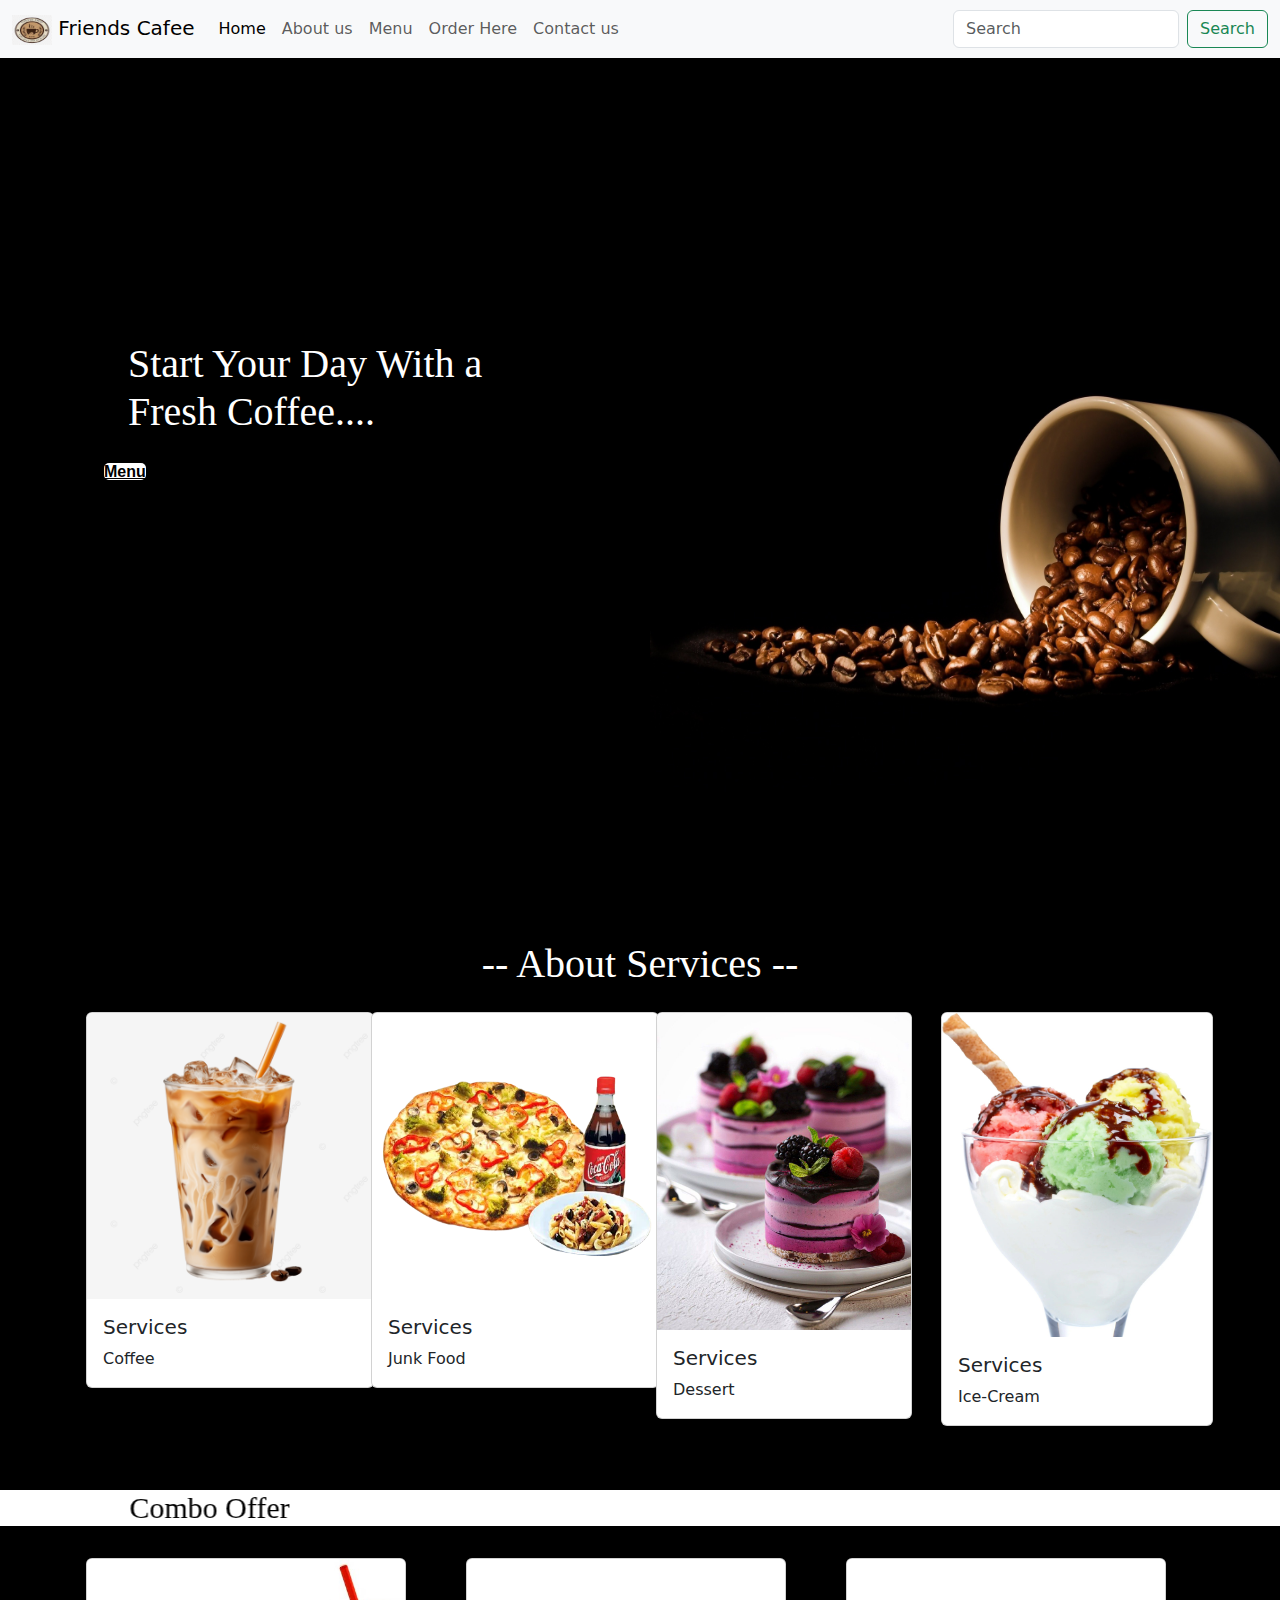
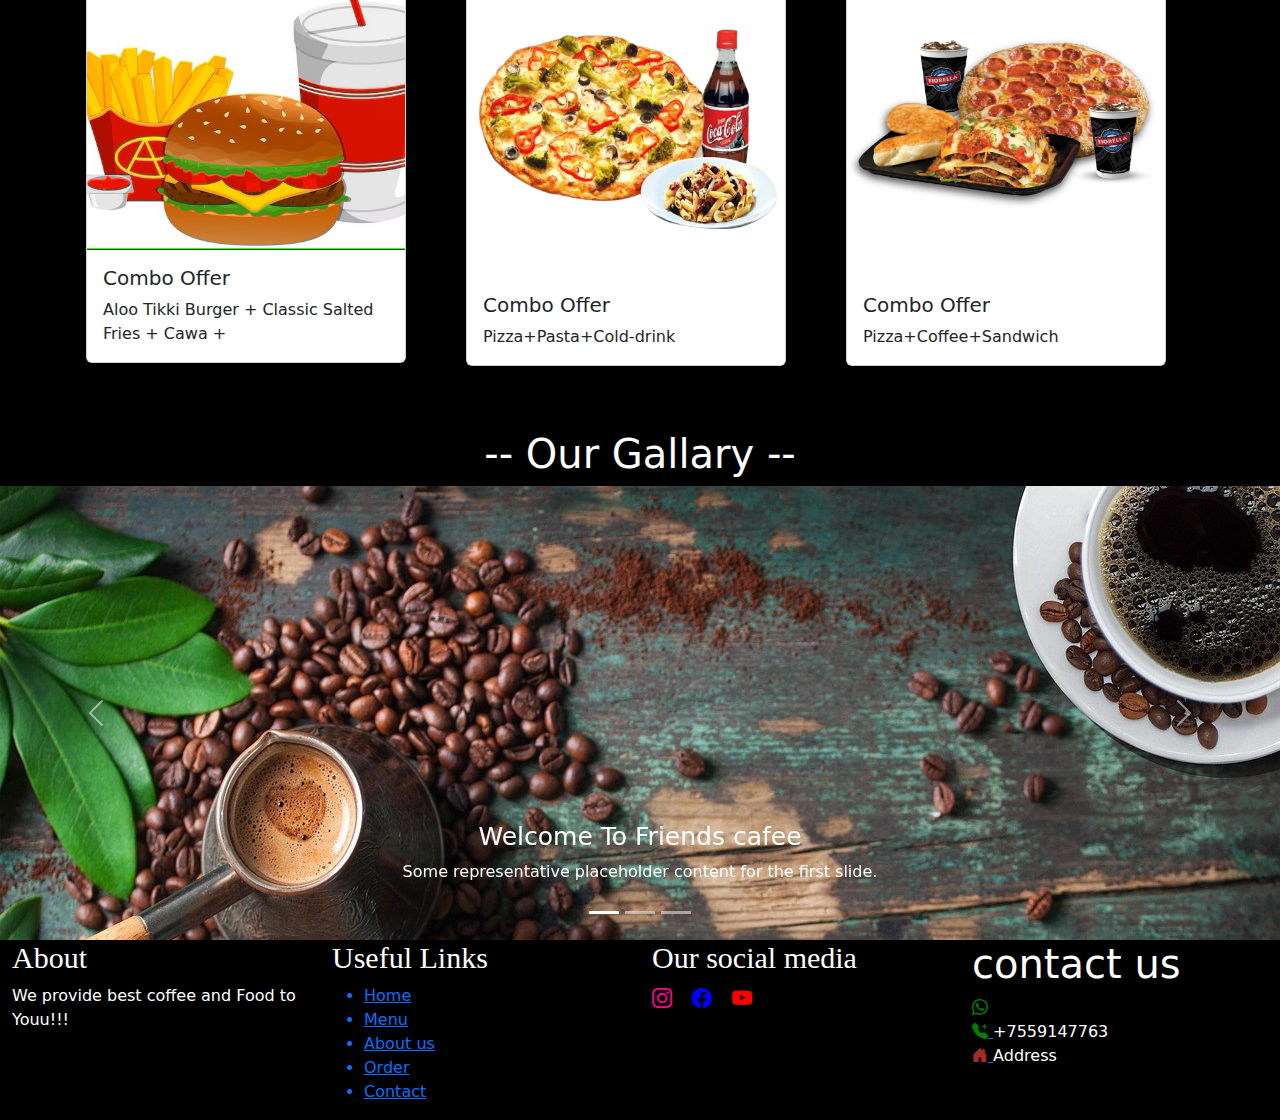
==== index.html @ 29733766 "changes" ====
<!DOCTYPE html>
<html lang="en">
<head>
    <meta charset="UTF-8">
    <meta name="viewport" content="width=device-width, initial-scale=1.0">
    <title>Home page</title>
    <link href="https://cdn.jsdelivr.net/npm/bootstrap@5.3.3/dist/css/bootstrap.min.css" rel="stylesheet" integrity="sha384-QWTKZyjpPEjISv5WaRU9OFeRpok6YctnYmDr5pNlyT2bRjXh0JMhjY6hW+ALEwIH" crossorigin="anonymous">
    <link rel="stylesheet" href="https://cdn.jsdelivr.net/npm/bootstrap-icons@1.11.3/font/bootstrap-icons.min.css">
<style>
  .head{
    font-size:25px;
    text-align: center;
    
  }
  h3{
    color: white;
    font-family: Cambria;
    font-size: 30px;
    
  }
  #home{
    width: 100%;
    height: 90vh;
    background-repeat: no-repeat;
    background-size: cover;
    background-position: 50%;
    font-family: 'Roboto', sans-serif;
}
.content{
  padding-top: 210px;
  margin-left: 56px;
}
.content h3{
  font-size: 50px;
  color: white;
}
  .heading{
  width: 550px;
  height: 100px;
  margin-top: 20px;
  background: white;
  border-radius: 5px;
  font-weight: bold;
  border: none;
  transition: 0.5s ease;
  cursor: pointer;
  color:black;
  }
  .mr{
    color: black;
    font-family: Cambria;
    font-size: 30px;
  }

  .Gallary{
    text-align:center;
    font-size: 40px;
  }

  .front{
    font-size: 40px;
    font-family: 'Times New Roman', Times, serif;
    padding: 24px;
    display: table-cell;
    vertical-align: middle; 

  }

</style>

</head>
<body class="bg-black text-white ">
 <nav class="navbar navbar-expand-lg bg-body-tertiary">
        <div class="container-fluid">
          <a class="navbar-brand" href="#">
            <img src="/imagee/logo.jpg" alt="Bootstrap" width="40" height="30">
            Friends Cafee</a>
          <button class="navbar-toggler" type="button" data-bs-toggle="collapse" data-bs-target="#navbarSupportedContent" aria-controls="navbarSupportedContent" aria-expanded="false" aria-label="Toggle navigation">
            <span class="navbar-toggler-icon"></span>
          </button>
          <div class="collapse navbar-collapse" id="navbarSupportedContent">
            <ul class="navbar-nav me-auto mb-2 mb-lg-0">
              <li class="nav-item">
                <a class="nav-link active" aria-current="page" href="index.html"> Home</a>
              </li>
              <li class="nav-item">
                <a class="nav-link" href="about.html">About us</a>
              </li>
              <li class="nav-item">
                <a class="nav-link" href="menu.html">Menu</a>
              </li>
              <li class="nav-item">
                <a class="nav-link" href="order.html">Order Here</a>
              </li>
             
              <li class="nav-item">
                <a class="nav-link" href="contact.html">Contact us</a>
              </li>
            </ul>
            <form class="d-flex" role="search">
              <input class="form-control me-2" type="search" placeholder="Search" aria-label="Search">
              <button class="btn btn-outline-success" type="submit">Search</button>
            </form>
          </div>
        </div>
      </nav>
      <section id="home">
        <div class="container content">
          <div class="row">
            <div class="col-md-6 p-5">
           <h2 class="front"> Start Your Day With a <br> Fresh Coffee....</h2>
           
           <a class="heading" href="menu.html"> Menu</a> 
            </div>
            <div class="col-md-6 p-4">
              <img src="/imagee/c1.jpg" height="500" width="700"> 
            </div>
          </div>
        </div>
      </section> <br><br><br>
      <h3 class="Gallary"> -- About Services -- </h3>
      <section> 
         <div class="container">
           <div class="row">
             <div class="col-md-3 p-3">
               <div class="card" style="width: 18rem;">
                 <img src="/imagee/cold.png" class="card-img-top" alt="...">
                 <div class="card-body">
                   <h5 class="card-title">Services</h5>
                   <p class="card-text">Coffee</p>
                 </div>
               </div>
             </div>
             <div class="col-md-3 p-3 bg-black">
               <div class="card" style="width: 18rem;">
                 <img src="/imagee/p combo.webp" class="card-img-top" alt="...">
                 <div class="card-body">
                   <h5 class="card-title">Services</h5>
                   <p class="card-text">Junk Food</p>
                 </div>
               </div>
             </div>
             <div class="col-md-3 p-3">
               <div class="card" style="width: 16rem;">
                 <img src="/imagee/dessert.jpg" class="card-img-top" alt="...">
                 <div class="card-body">
                   <h5 class="card-title">Services</h5>
                   <p class="card-text">Dessert</p>
                 </div>
               </div>
             </div>
             <div class="col-md-3 p-3">
              <div class="card" style="width: 17rem;">
                <img src="/imagee/Ice-Cream-on-Glass 2.jpg" class="card-img-top" alt="...">
                <div class="card-body">
                  <h5 class="card-title">Services</h5>
                  <p class="card-text">Ice-Cream</p>
                </div>
              </div>
            </div>
           </div>
         </div>
       </section><br><br>
      <section> 
        <h3 class="mr"><marquee bgcolor="white" direction="right" behavior="alternate" scrollamount="15">Combo Offer</marquee></h3>
         <div class="container  ">
           <div class="row">
             <div class="col-md-4 p-3">
               <div class="card" style="width: 20rem;">
                 <img src="/imagee/bg1.jpg" class="card-img-top" alt="...">
                 <div class="card-body">
                   <h5 class="card-title">Combo Offer</h5>
                   <p class="card-text">Aloo Tikki Burger + Classic Salted Fries + Cawa +</p>
                 </div>
               </div>
             </div>
             <div class="col-md-4 p-3">
               <div class="card" style="width: 20rem;">
                 <img src="/imagee/p combo.webp" class="card-img-top" alt="...">
                 <div class="card-body">
                   <h5 class="card-title">Combo Offer</h5>
                   <p class="card-text">Pizza+Pasta+Cold-drink</p>
                 </div>
               </div>
             </div>
             <div class="col-md-4 p-3">
               <div class="card" style="width: 20rem;">
                 <img src="/imagee/cc.jpg" class="card-img-top" alt="...">
                 <div class="card-body">
                   <h5 class="card-title">Combo Offer</h5>
                   <p class="card-text">Pizza+Coffee+Sandwich</p>
                 </div>
               </div>
             </div>
           </div>
         </div>
       </section><br><br>

       <h2 class="Gallary"> -- Our Gallary -- </h2>
       <div id="carouselExampleCaptions" class="carousel slide">
        <div class="carousel-indicators">
          <button type="button" data-bs-target="#carouselExampleCaptions" data-bs-slide-to="0" class="active" aria-current="true" aria-label="Slide 1"></button>
          <button type="button" data-bs-target="#carouselExampleCaptions" data-bs-slide-to="1" aria-label="Slide 2"></button>
          <button type="button" data-bs-target="#carouselExampleCaptions" data-bs-slide-to="2" aria-label="Slide 3"></button>
        </div>
        <div class="carousel-inner">
          <div class="carousel-item active">
            <img src="/imagee/cafe back.jpg" class="d-block w-100" alt="...">
            <div class="carousel-caption d-none d-md-block">
              <h2 class="head">Welcome To Friends cafee</h2>
              <p>Some representative placeholder content for the first slide.</p>
            </div>
          </div>
          <div class="carousel-item">
            <img src="/imagee/back1.jpg" class="d-block w-100" alt="...">
            <div class="carousel-caption d-none d-md-block">
              <h5>Second slide label</h5>
              <p>Some representative placeholder content for the second slide.</p>
            </div>
          </div>
          <div class="carousel-item">
            <img src="..." class="d-block w-100" alt="...">
            <div class="carousel-caption d-none d-md-block">
              <h5>Third slide label</h5>
              <p>Some representative placeholder content for the third slide.</p>
            </div>
          </div>
        </div>
        <button class="carousel-control-prev" type="button" data-bs-target="#carouselExampleCaptions" data-bs-slide="prev">
          <span class="carousel-control-prev-icon" aria-hidden="true"></span>
          <span class="visually-hidden">Previous</span>
        </button>
        <button class="carousel-control-next" type="button" data-bs-target="#carouselExampleCaptions" data-bs-slide="next">
          <span class="carousel-control-next-icon" aria-hidden="true"></span>
          <span class="visually-hidden">Next</span>
        </button>
      </div>

       <section>
        <div class="container-fluid text-white">
          <div class="row">
            <div class="col-md-3">
      <h3> About</h3>
      <p>We provide best coffee and Food to Youu!!!</p>
            </div>
            <div class="col-md-3">
              
      <h3> Useful Links</h3>
      <ul>
        <a href="index.html">
          <li>Home</li>
        </a>
        <a href="menu.html">
          <li>Menu</li>
        </a>
        <a href="about.html">
          <li>About us</li>
        </a>
        <a href="order.html">
          <li>Order</li>
        </a>
        <a href="contact.html">
          <li>Contact</li>
        </a>
      </ul>
            </div>
            <style>
      
              .social{
                margin-right: 15px;
                font-size: 20px; 
                
              }
              .ul{
                color:white;
              }
              .bi-facebook{
                color: blue;
              }
              .bi-linkedin{
                color:cadetblue
              }
              .bi-instagram{
                color: rgb(255, 0, 140);
              }
              .bi-youtube{
                color: red;
              }
              .bi-whatsapp{
                color: green;
              }
              .bi-telephone-plus-fill{
                color:green;
              }
              .bi-house-door-fill{
                color:brown;
              }
      
            </style>
            <div class="col-md-3">
              <h3>Our social media</h3>
      <a href="https://www.instagram.com/"><i class="bi bi-instagram social"></i></a>
      <a href="https://facebook.com/"><i class="bi bi-facebook social"></i></a>
      <a href="https://youtube.com/"><i class="bi bi-youtube social"></i></a>
            </div>
            <div class="col-md-3">
                   <h1> contact us</h1>
                   <a href="http://api.whatsapp.com/send?phone=7559147763"  target="_blank"><i class="bi bi-whatsapp"></i></a><br>
      
                   <a href="tel:+7559147763"><i class="bi bi-telephone-plus-fill"> </i></a> +7559147763<br>
      
                   <a href="https://www.google.co.in/maps/place/Pimple+Gurav,+Pimpri-Chinchwad,+Maharashtra/@18.5890345,73.7925924,14z/data=!3m1!4b1!4m6!3m5!1s0x3bc2b8c684c414d3:0x4756a62035babeb2!8m2!3d18.5865962!4d73.8134424!16s%2Fm%2F0h3lv7c?entry=ttu&g_ep=EgoyMDI1MDIyNC4wIKXMDSoASAFQAw%3D%3D"><i class="bi bi-house-door-fill"></i> </i></a>Address
            </div>
          </div>
        </div>
      </section>
    <script src="https://cdn.jsdelivr.net/npm/bootstrap@5.3.3/dist/js/bootstrap.bundle.min.js" integrity="sha384-YvpcrYf0tY3lHB60NNkmXc5s9fDVZLESaAA55NDzOxhy9GkcIdslK1eN7N6jIeHz" crossorigin="anonymous"></script>
</body>
</html>
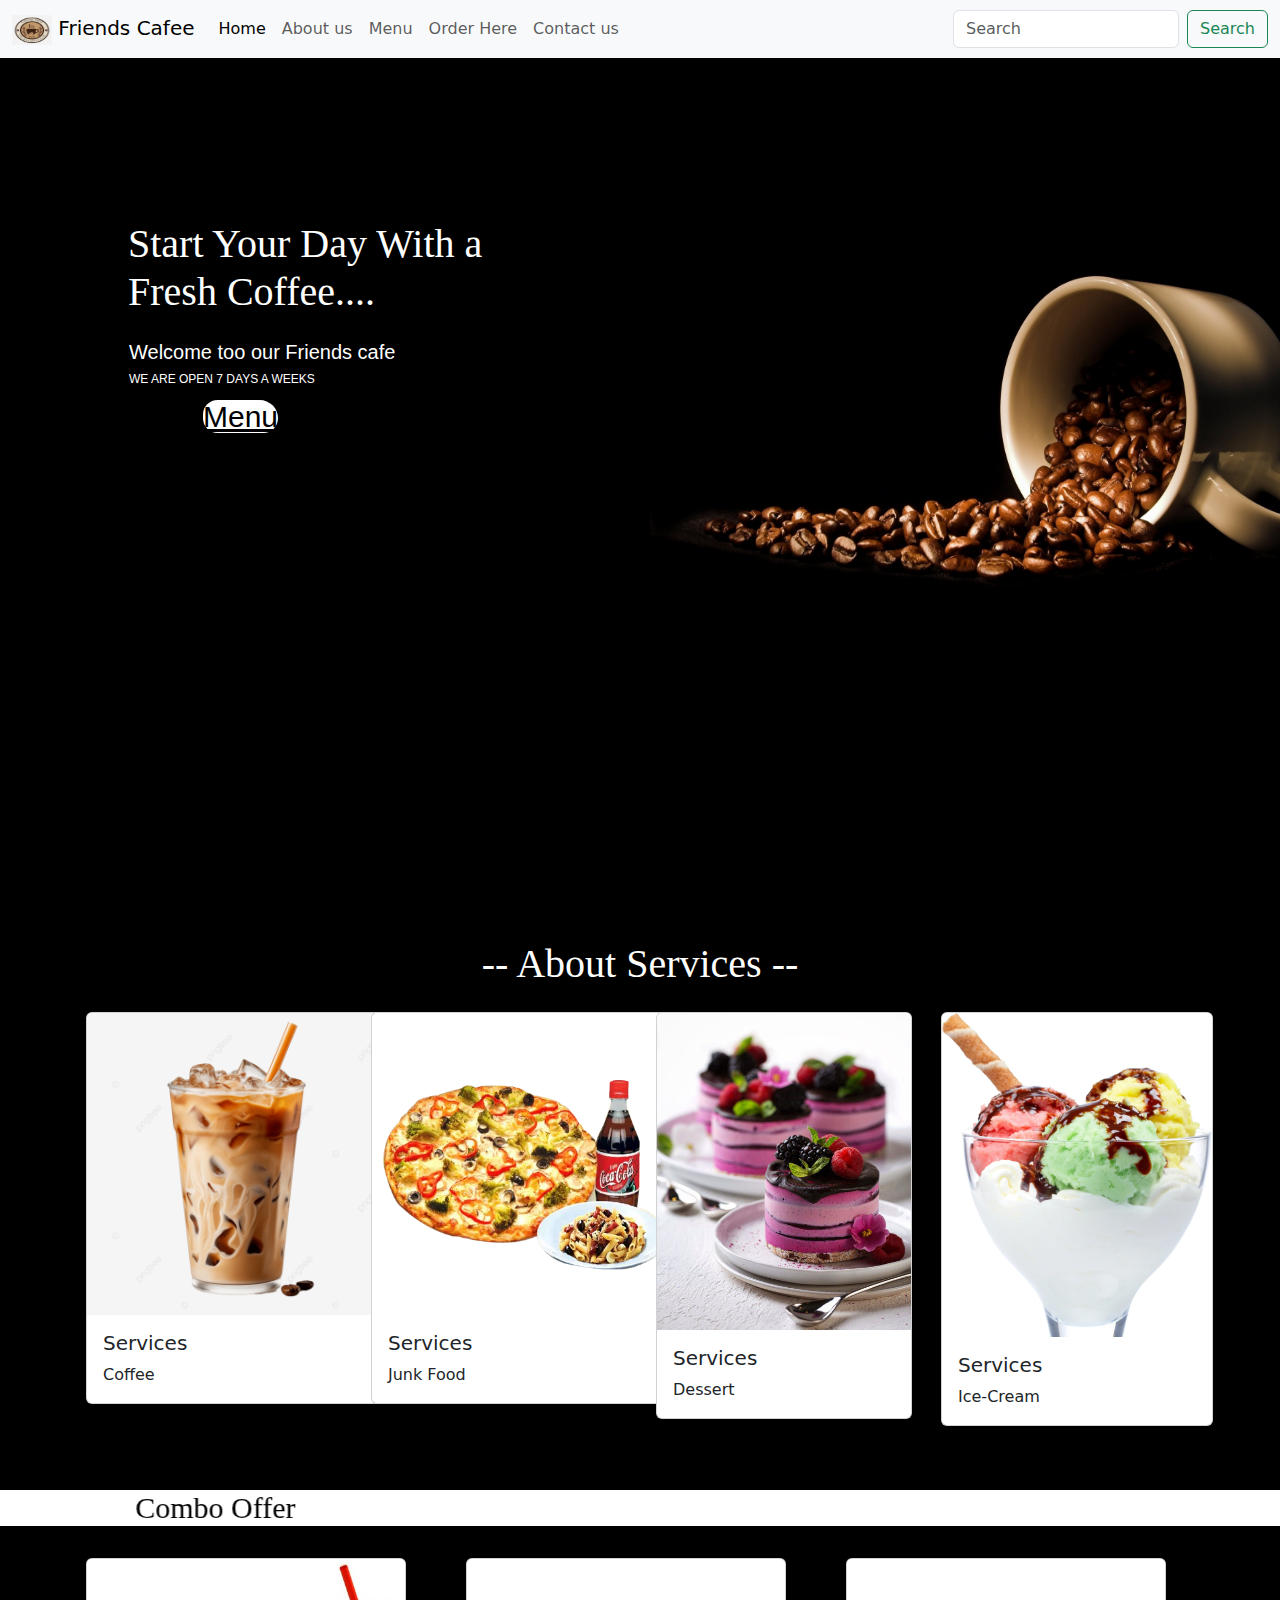
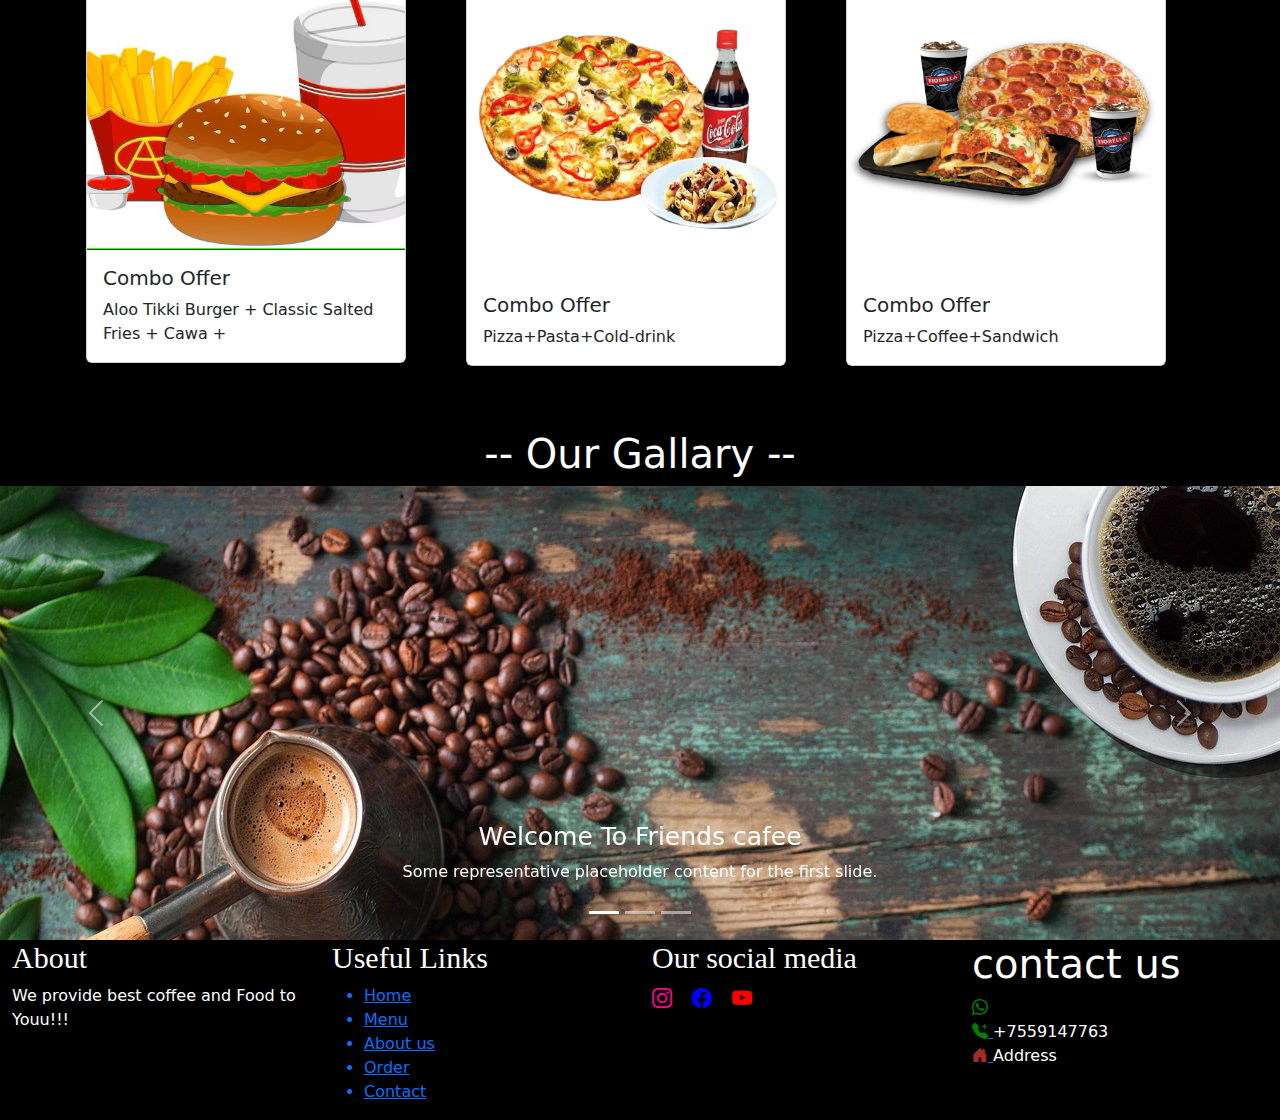
==== commit f7d8b5c1: "changes" ====
--- a/index.html
+++ b/index.html
@@ -27,7 +27,7 @@
     font-family: 'Roboto', sans-serif;
 }
 .content{
-  padding-top: 210px;
+  padding-top: 90px;
   margin-left: 56px;
 }
 .content h3{
@@ -35,17 +35,15 @@
   color: white;
 }
   .heading{
-  width: 550px;
-  height: 100px;
-  margin-top: 20px;
-  background: white;
-  border-radius: 5px;
-  font-weight: bold;
-  border: none;
-  transition: 0.5s ease;
-  cursor: pointer;
+  background-color: white;
   color:black;
-  }
+  font-size: 30px;
+  text-align: center;
+  margin-left: 99px;
+  border-radius: 80px 100px 80px 80px;
+  font-family: 'Roboto', sans-serif;
+}
+
   .mr{
     color: black;
     font-family: Cambria;
@@ -64,6 +62,18 @@
     display: table-cell;
     vertical-align: middle; 
 
+  }
+  .front2{
+    font-size: 20px;
+    font-family: 'Roboto', sans-serif;
+    padding:0px;
+    margin-left: 25px; 
+  }
+  .front3{
+    font-size: 12px;
+    font-family: 'Roboto', sans-serif;
+    padding:0px;
+    margin-left: 25px;
   }
 
 </style>
@@ -109,8 +119,10 @@
           <div class="row">
             <div class="col-md-6 p-5">
            <h2 class="front"> Start Your Day With a <br> Fresh Coffee....</h2>
+           <h4 class="front2">Welcome too our Friends cafe </h4>
+           <h5 class="front3">WE ARE OPEN 7 DAYS A WEEKS</h5>
            
-           <a class="heading" href="menu.html"> Menu</a> 
+            <a class="heading" href="menu.html"> Menu</a> 
             </div>
             <div class="col-md-6 p-4">
               <img src="/imagee/c1.jpg" height="500" width="700"> 
@@ -123,7 +135,7 @@
          <div class="container">
            <div class="row">
              <div class="col-md-3 p-3">
-               <div class="card" style="width: 18rem;">
+               <div class="card" style="width: 19rem;">
                  <img src="/imagee/cold.png" class="card-img-top" alt="...">
                  <div class="card-body">
                    <h5 class="card-title">Services</h5>
@@ -132,7 +144,7 @@
                </div>
              </div>
              <div class="col-md-3 p-3 bg-black">
-               <div class="card" style="width: 18rem;">
+               <div class="card" style="width: 19rem;">
                  <img src="/imagee/p combo.webp" class="card-img-top" alt="...">
                  <div class="card-body">
                    <h5 class="card-title">Services</h5>
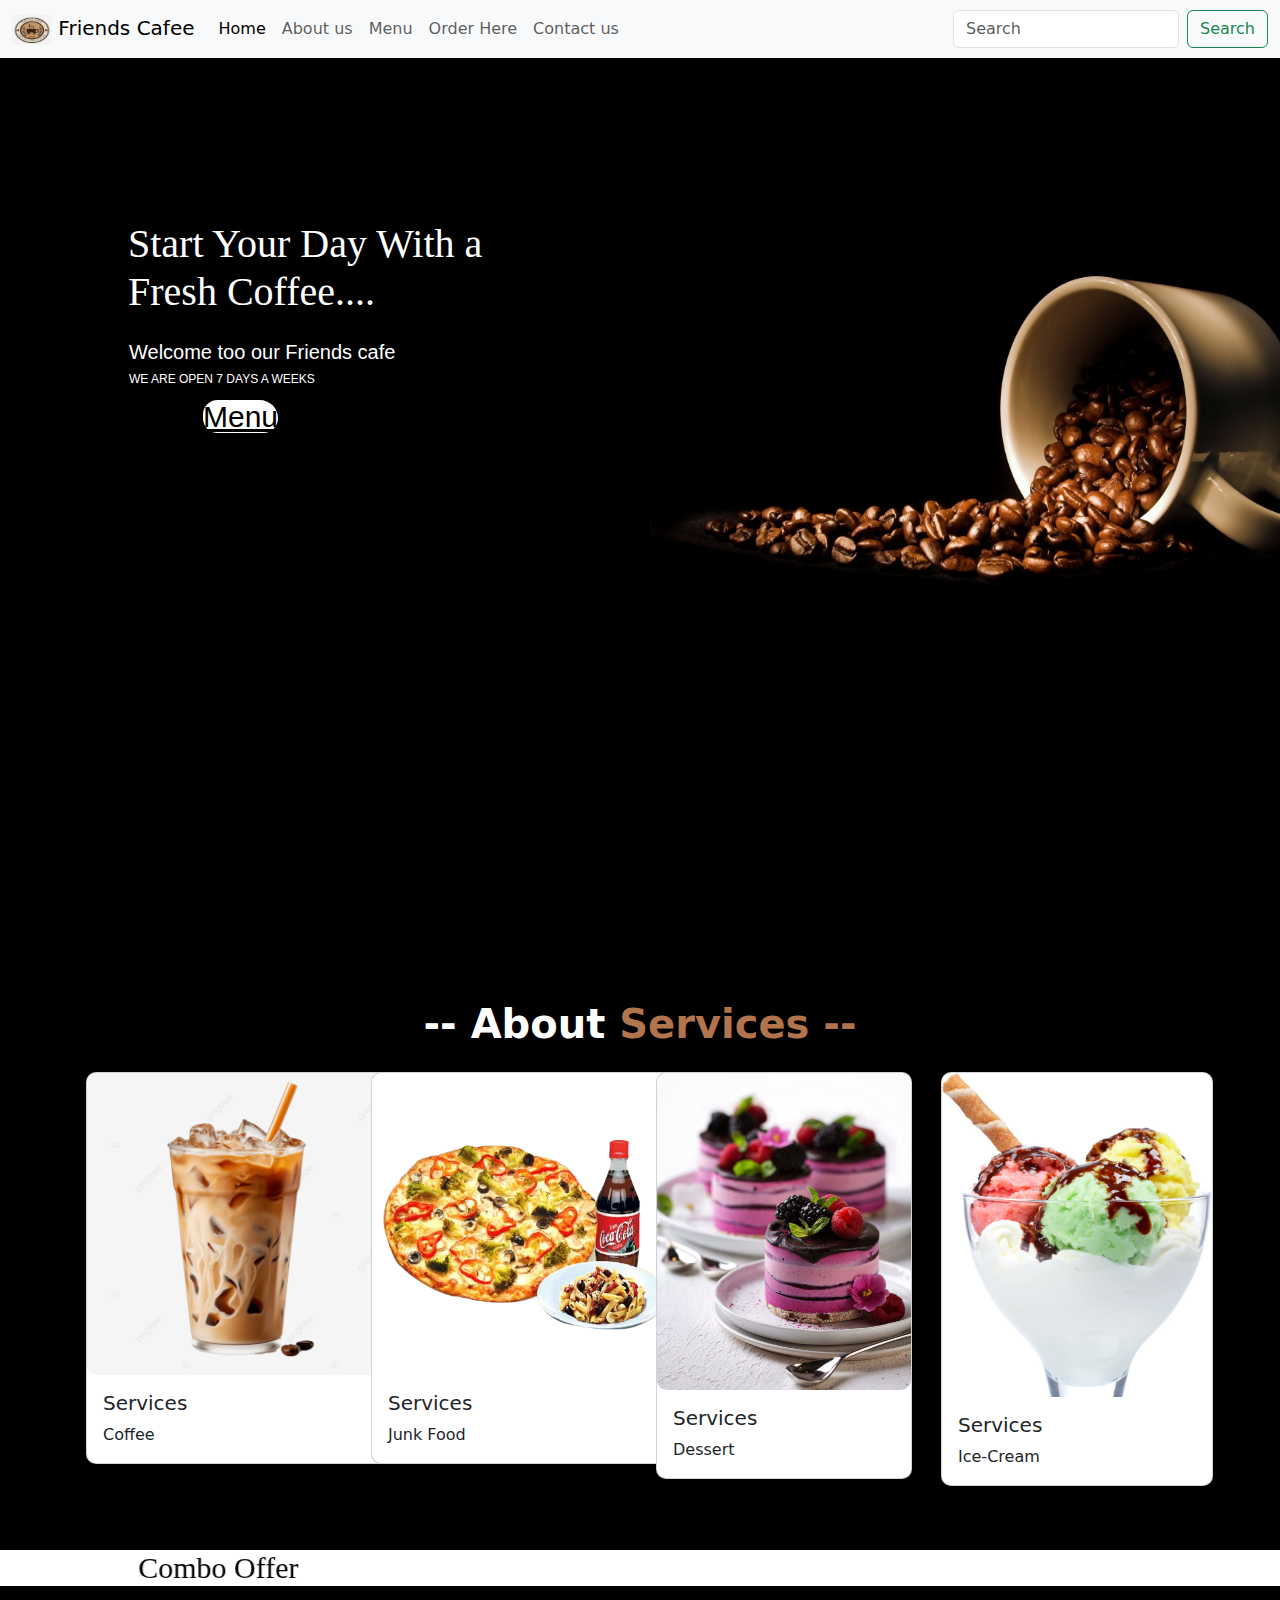
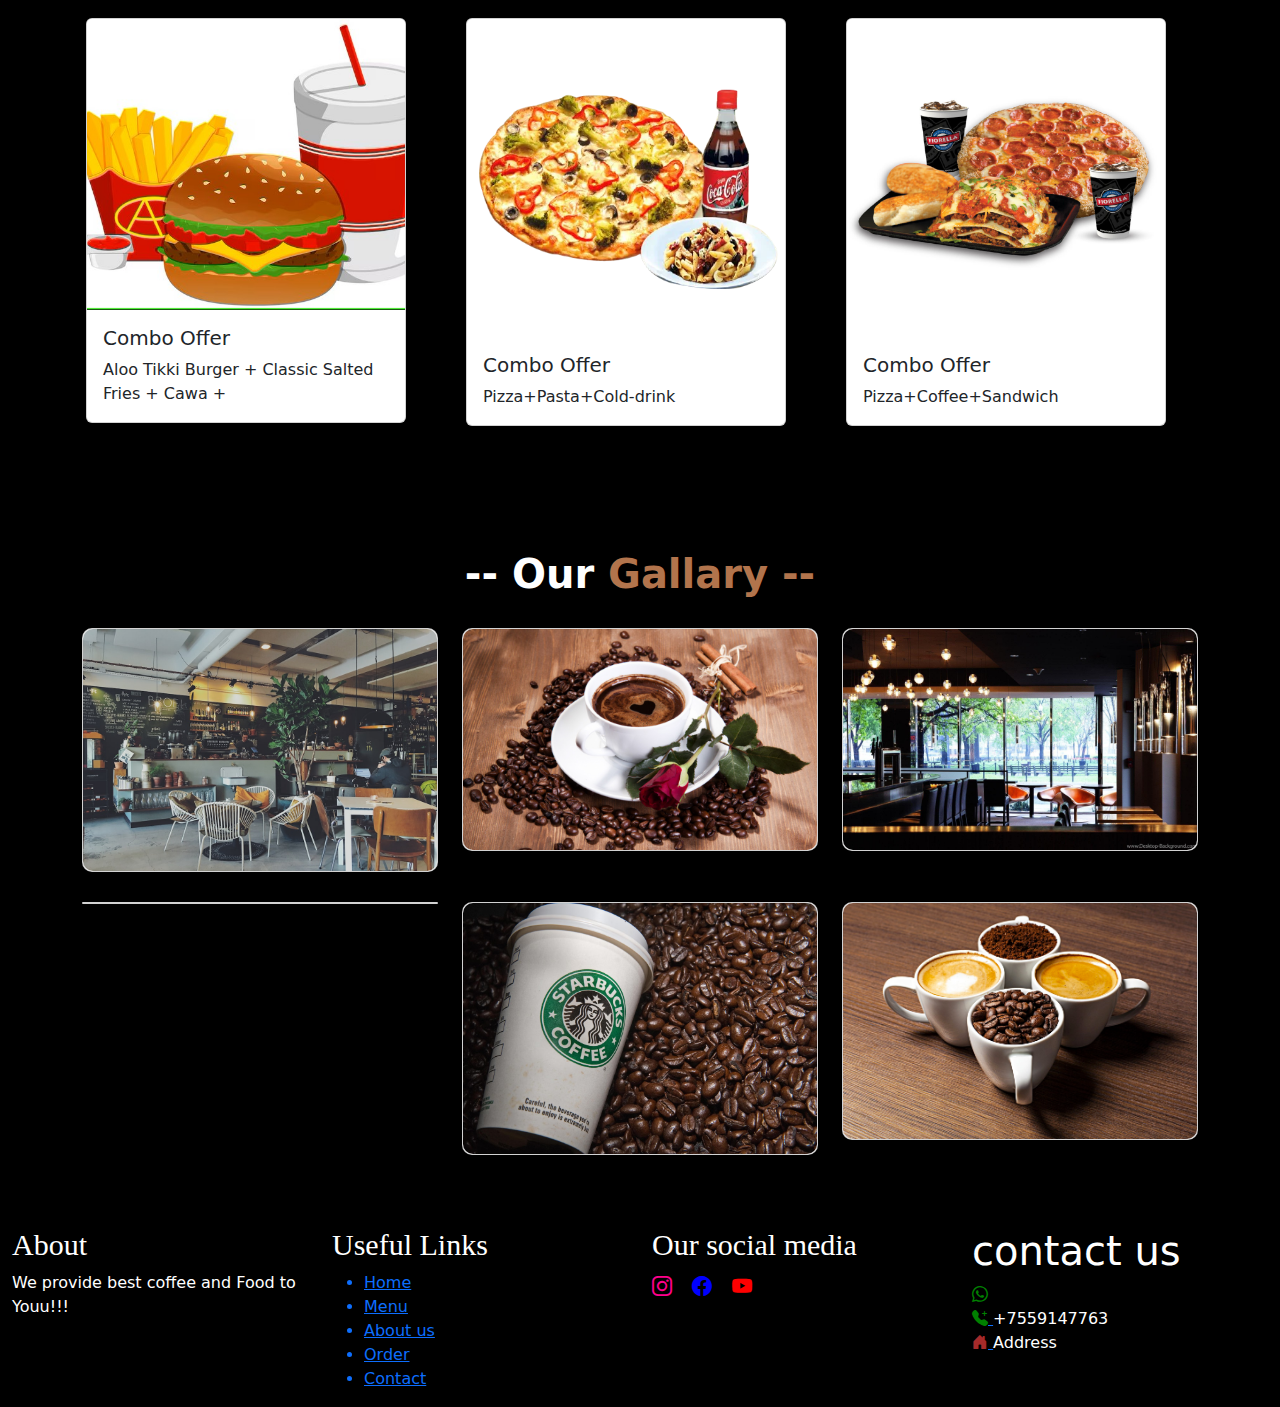
==== commit 612dcab2: "changes" ====
--- a/index.html
+++ b/index.html
@@ -75,6 +75,25 @@
     padding:0px;
     margin-left: 25px;
   }
+  #gallary{
+  width: 100%;
+}
+#gallary h1{
+  text-align: center;
+  color: white;
+  margin-top: 60px;
+  font-weight: bold;
+}
+#gallary h1 span{
+  color: #b2744c;
+}
+#gallary .card{
+  border-radius: 10px;
+}
+#gallary .card img{
+  border-radius: 10px;
+  cursor: pointer;
+}
 
 </style>
 
@@ -130,8 +149,9 @@
           </div>
         </div>
       </section> <br><br><br>
-      <h3 class="Gallary"> -- About Services -- </h3>
-      <section> 
+    
+      <section id="gallary" > 
+        <h1 id="gallary"> -- About <span> Services -- </span></h1>
          <div class="container">
            <div class="row">
              <div class="col-md-3 p-3">
@@ -208,46 +228,43 @@
          </div>
        </section><br><br>
 
-       <h2 class="Gallary"> -- Our Gallary -- </h2>
-       <div id="carouselExampleCaptions" class="carousel slide">
-        <div class="carousel-indicators">
-          <button type="button" data-bs-target="#carouselExampleCaptions" data-bs-slide-to="0" class="active" aria-current="true" aria-label="Slide 1"></button>
-          <button type="button" data-bs-target="#carouselExampleCaptions" data-bs-slide-to="1" aria-label="Slide 2"></button>
-          <button type="button" data-bs-target="#carouselExampleCaptions" data-bs-slide-to="2" aria-label="Slide 3"></button>
-        </div>
-        <div class="carousel-inner">
-          <div class="carousel-item active">
-            <img src="/imagee/cafe back.jpg" class="d-block w-100" alt="...">
-            <div class="carousel-caption d-none d-md-block">
-              <h2 class="head">Welcome To Friends cafee</h2>
-              <p>Some representative placeholder content for the first slide.</p>
-            </div>
-          </div>
-          <div class="carousel-item">
-            <img src="/imagee/back1.jpg" class="d-block w-100" alt="...">
-            <div class="carousel-caption d-none d-md-block">
-              <h5>Second slide label</h5>
-              <p>Some representative placeholder content for the second slide.</p>
-            </div>
-          </div>
-          <div class="carousel-item">
-            <img src="..." class="d-block w-100" alt="...">
-            <div class="carousel-caption d-none d-md-block">
-              <h5>Third slide label</h5>
-              <p>Some representative placeholder content for the third slide.</p>
-            </div>
-          </div>
-        </div>
-        <button class="carousel-control-prev" type="button" data-bs-target="#carouselExampleCaptions" data-bs-slide="prev">
-          <span class="carousel-control-prev-icon" aria-hidden="true"></span>
-          <span class="visually-hidden">Previous</span>
-        </button>
-        <button class="carousel-control-next" type="button" data-bs-target="#carouselExampleCaptions" data-bs-slide="next">
-          <span class="carousel-control-next-icon" aria-hidden="true"></span>
-          <span class="visually-hidden">Next</span>
-        </button>
-      </div>
-
+       <div class="container" id="gallary">
+        <h1> -- Our <span> Gallary -- </span></h1>
+        <div class="row" style="margin-top: 30px;">
+          <div class="col-md-4 py-3 py-md-0">
+            <div class="card">
+              <img src="/imagee/g2.jpg" alt="">
+            </div>
+          </div>
+          <div class="col-md-4 py-3 py-md-0">
+            <div class="card">
+              <img src="/imagee/g1.jpg" alt="">
+            </div>
+          </div>
+          <div class="col-md-4 py-3 py-md-0">
+            <div class="card">
+              <img src="/imagee/g3.jpg" alt="">
+            </div>
+          </div>
+        </div>
+        <div class="row" style="margin-top: 30px;">
+          <div class="col-md-4 py-3 py-md-0">
+            <div class="card">
+              <img src="/imagee/g6.jpg.crdownload" alt="">
+            </div>
+          </div>
+          <div class="col-md-4 py-3 py-md-0">
+            <div class="card">
+              <img src="/imagee/g4.avif" alt="">
+            </div>
+          </div>
+          <div class="col-md-4 py-3 py-md-0">
+            <div class="card">
+              <img src="/imagee/g5.jpg" alt="">
+            </div>
+          </div>
+        </div>
+      </div><br> <br><br>
        <section>
         <div class="container-fluid text-white">
           <div class="row">
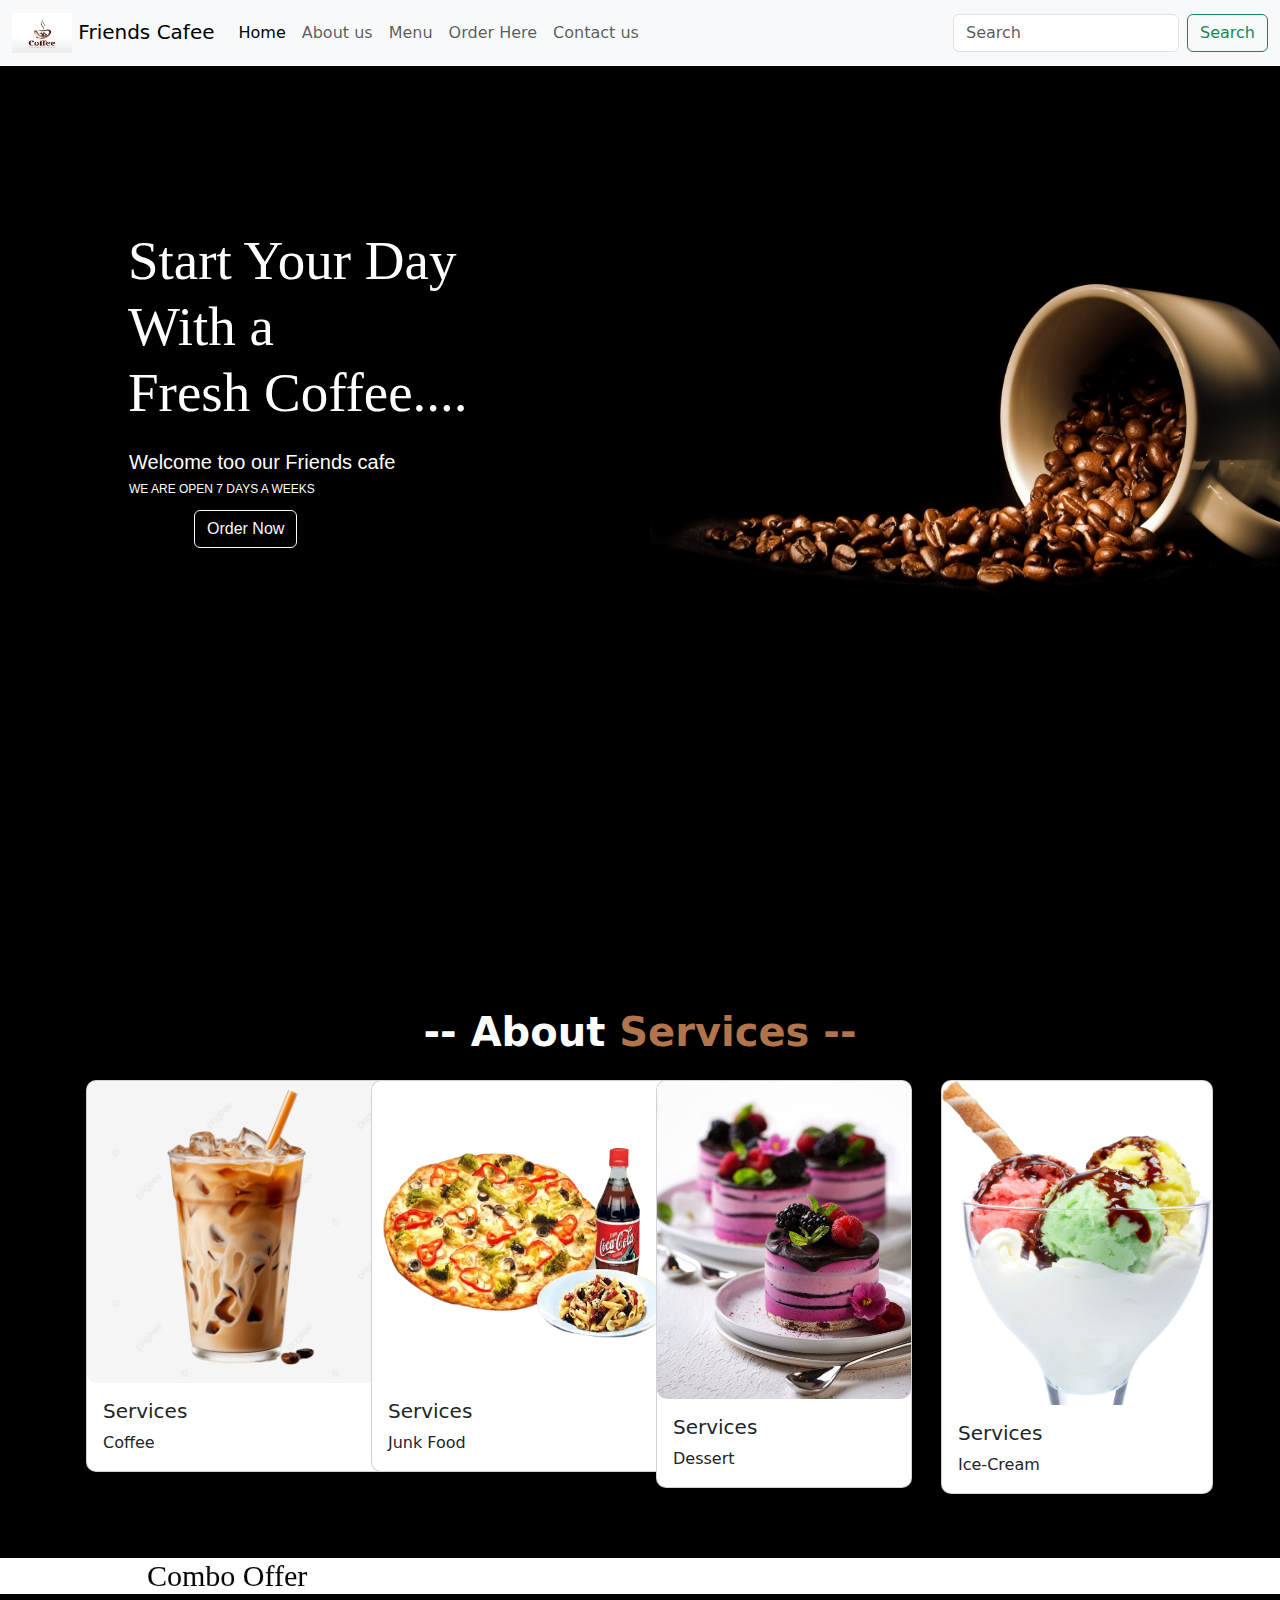
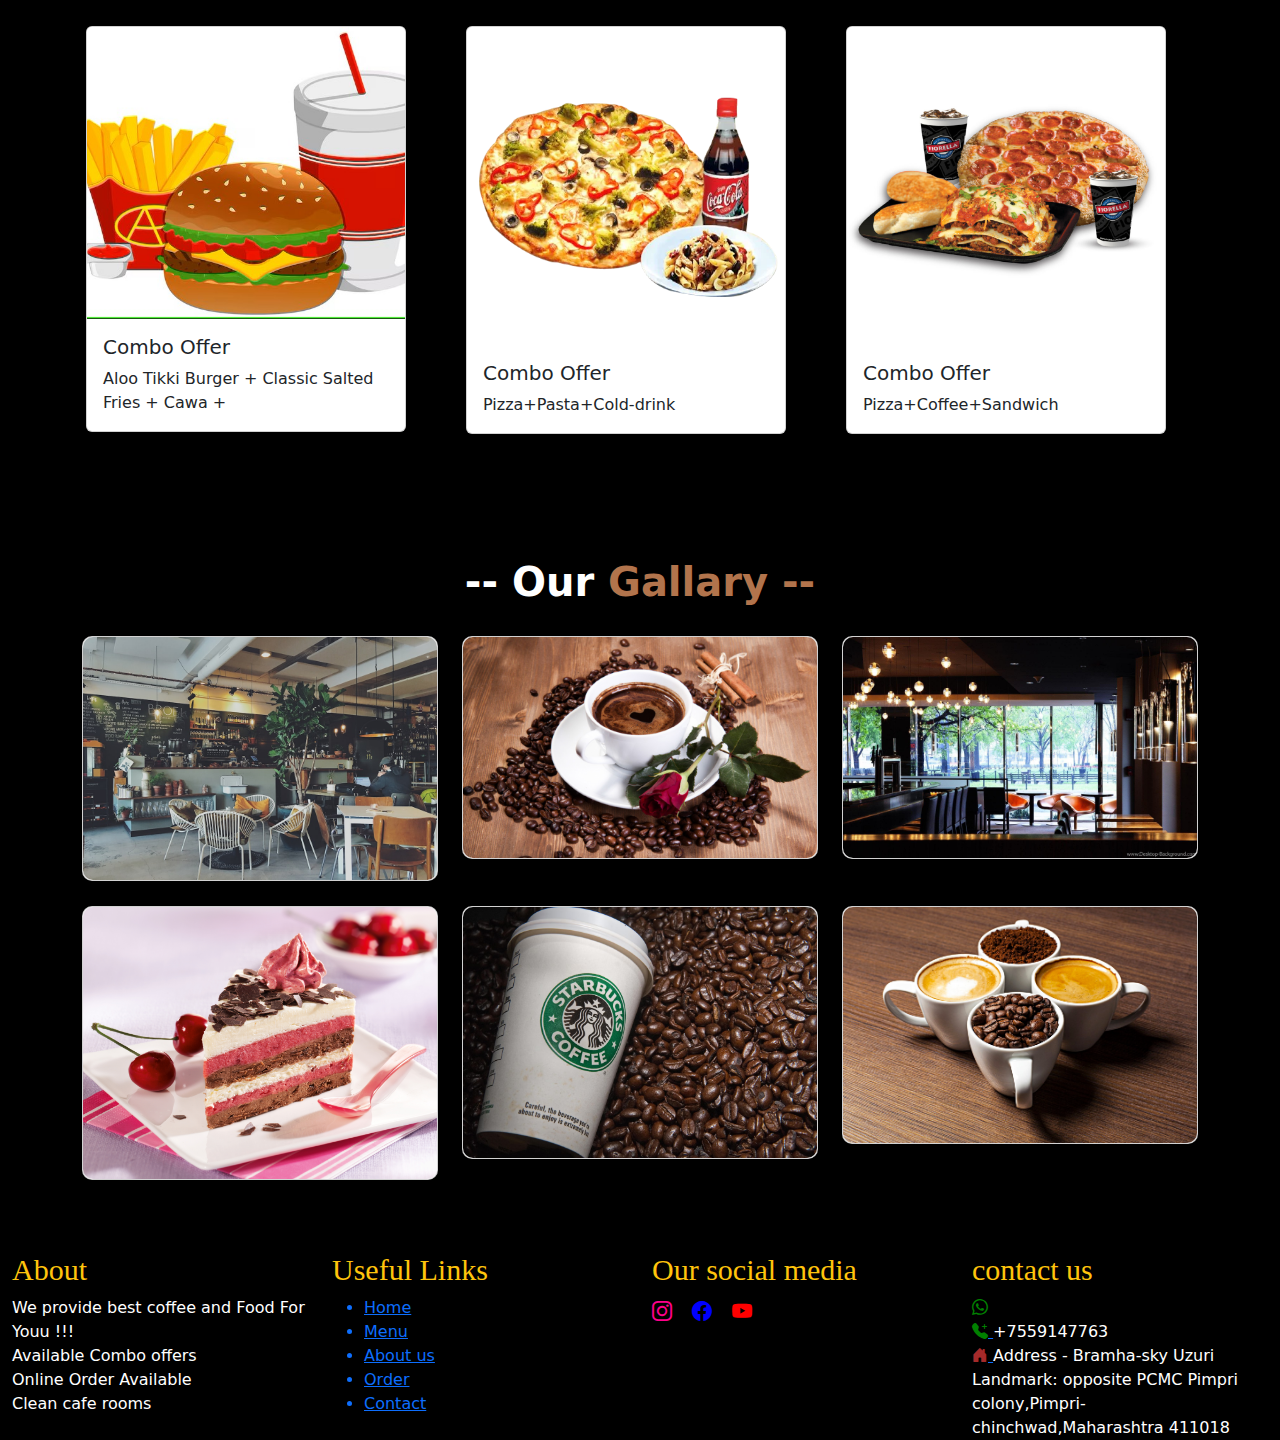
==== commit 1cad8450: "changes" ====
--- a/index.html
+++ b/index.html
@@ -35,11 +35,9 @@
   color: white;
 }
   .heading{
-  background-color: white;
-  color:black;
   font-size: 30px;
   text-align: center;
-  margin-left: 99px;
+  margin-left: 90px;
   border-radius: 80px 100px 80px 80px;
   font-family: 'Roboto', sans-serif;
 }
@@ -56,7 +54,7 @@
   }
 
   .front{
-    font-size: 40px;
+    font-size: 55px;
     font-family: 'Times New Roman', Times, serif;
     padding: 24px;
     display: table-cell;
@@ -94,7 +92,6 @@
   border-radius: 10px;
   cursor: pointer;
 }
-
 </style>
 
 </head>
@@ -102,7 +99,7 @@
  <nav class="navbar navbar-expand-lg bg-body-tertiary">
         <div class="container-fluid">
           <a class="navbar-brand" href="#">
-            <img src="/imagee/logo.jpg" alt="Bootstrap" width="40" height="30">
+            <img src="/imagee/clogo.jpg" alt="Bootstrap" width="60" height="40">
             Friends Cafee</a>
           <button class="navbar-toggler" type="button" data-bs-toggle="collapse" data-bs-target="#navbarSupportedContent" aria-controls="navbarSupportedContent" aria-expanded="false" aria-label="Toggle navigation">
             <span class="navbar-toggler-icon"></span>
@@ -141,7 +138,8 @@
            <h4 class="front2">Welcome too our Friends cafe </h4>
            <h5 class="front3">WE ARE OPEN 7 DAYS A WEEKS</h5>
            
-            <a class="heading" href="menu.html"> Menu</a> 
+            <a class="heading" href="order.html">
+              <button type="button" class="btn btn-outline-light"> Order Now</button></a> 
             </div>
             <div class="col-md-6 p-4">
               <img src="/imagee/c1.jpg" height="500" width="700"> 
@@ -247,10 +245,10 @@
             </div>
           </div>
         </div>
-        <div class="row" style="margin-top: 30px;">
-          <div class="col-md-4 py-3 py-md-0">
-            <div class="card">
-              <img src="/imagee/g6.jpg.crdownload" alt="">
+        <div class="row" style="margin-top: 25px;">
+          <div class="col-md-4 py-2 py-md-0">
+            <div class="card">
+              <img src="/imagee/order2.jpg" alt="">
             </div>
           </div>
           <div class="col-md-4 py-3 py-md-0">
@@ -270,7 +268,7 @@
           <div class="row">
             <div class="col-md-3">
       <h3> About</h3>
-      <p>We provide best coffee and Food to Youu!!!</p>
+      <p>We provide best coffee and Food For Youu !!! <br> Available Combo offers  <br> Online Order Available <br> Clean cafe rooms</p>
             </div>
             <div class="col-md-3">
               
@@ -324,7 +322,10 @@
               .bi-house-door-fill{
                 color:brown;
               }
-      
+              h3{
+                color: #ffc40c;
+              }
+          
             </style>
             <div class="col-md-3">
               <h3>Our social media</h3>
@@ -333,12 +334,12 @@
       <a href="https://youtube.com/"><i class="bi bi-youtube social"></i></a>
             </div>
             <div class="col-md-3">
-                   <h1> contact us</h1>
+                   <h3> contact us</h3>
                    <a href="http://api.whatsapp.com/send?phone=7559147763"  target="_blank"><i class="bi bi-whatsapp"></i></a><br>
       
                    <a href="tel:+7559147763"><i class="bi bi-telephone-plus-fill"> </i></a> +7559147763<br>
       
-                   <a href="https://www.google.co.in/maps/place/Pimple+Gurav,+Pimpri-Chinchwad,+Maharashtra/@18.5890345,73.7925924,14z/data=!3m1!4b1!4m6!3m5!1s0x3bc2b8c684c414d3:0x4756a62035babeb2!8m2!3d18.5865962!4d73.8134424!16s%2Fm%2F0h3lv7c?entry=ttu&g_ep=EgoyMDI1MDIyNC4wIKXMDSoASAFQAw%3D%3D"><i class="bi bi-house-door-fill"></i> </i></a>Address
+                   <a href="https://www.google.co.in/maps/place/Pimple+Gurav,+Pimpri-Chinchwad,+Maharashtra/@18.5890345,73.7925924,14z/data=!3m1!4b1!4m6!3m5!1s0x3bc2b8c684c414d3:0x4756a62035babeb2!8m2!3d18.5865962!4d73.8134424!16s%2Fm%2F0h3lv7c?entry=ttu&g_ep=EgoyMDI1MDIyNC4wIKXMDSoASAFQAw%3D%3D"><i class="bi bi-house-door-fill"></i> </i></a> Address - Bramha-sky Uzuri Landmark: opposite PCMC Pimpri colony,Pimpri-chinchwad,Maharashtra 411018 
             </div>
           </div>
         </div>
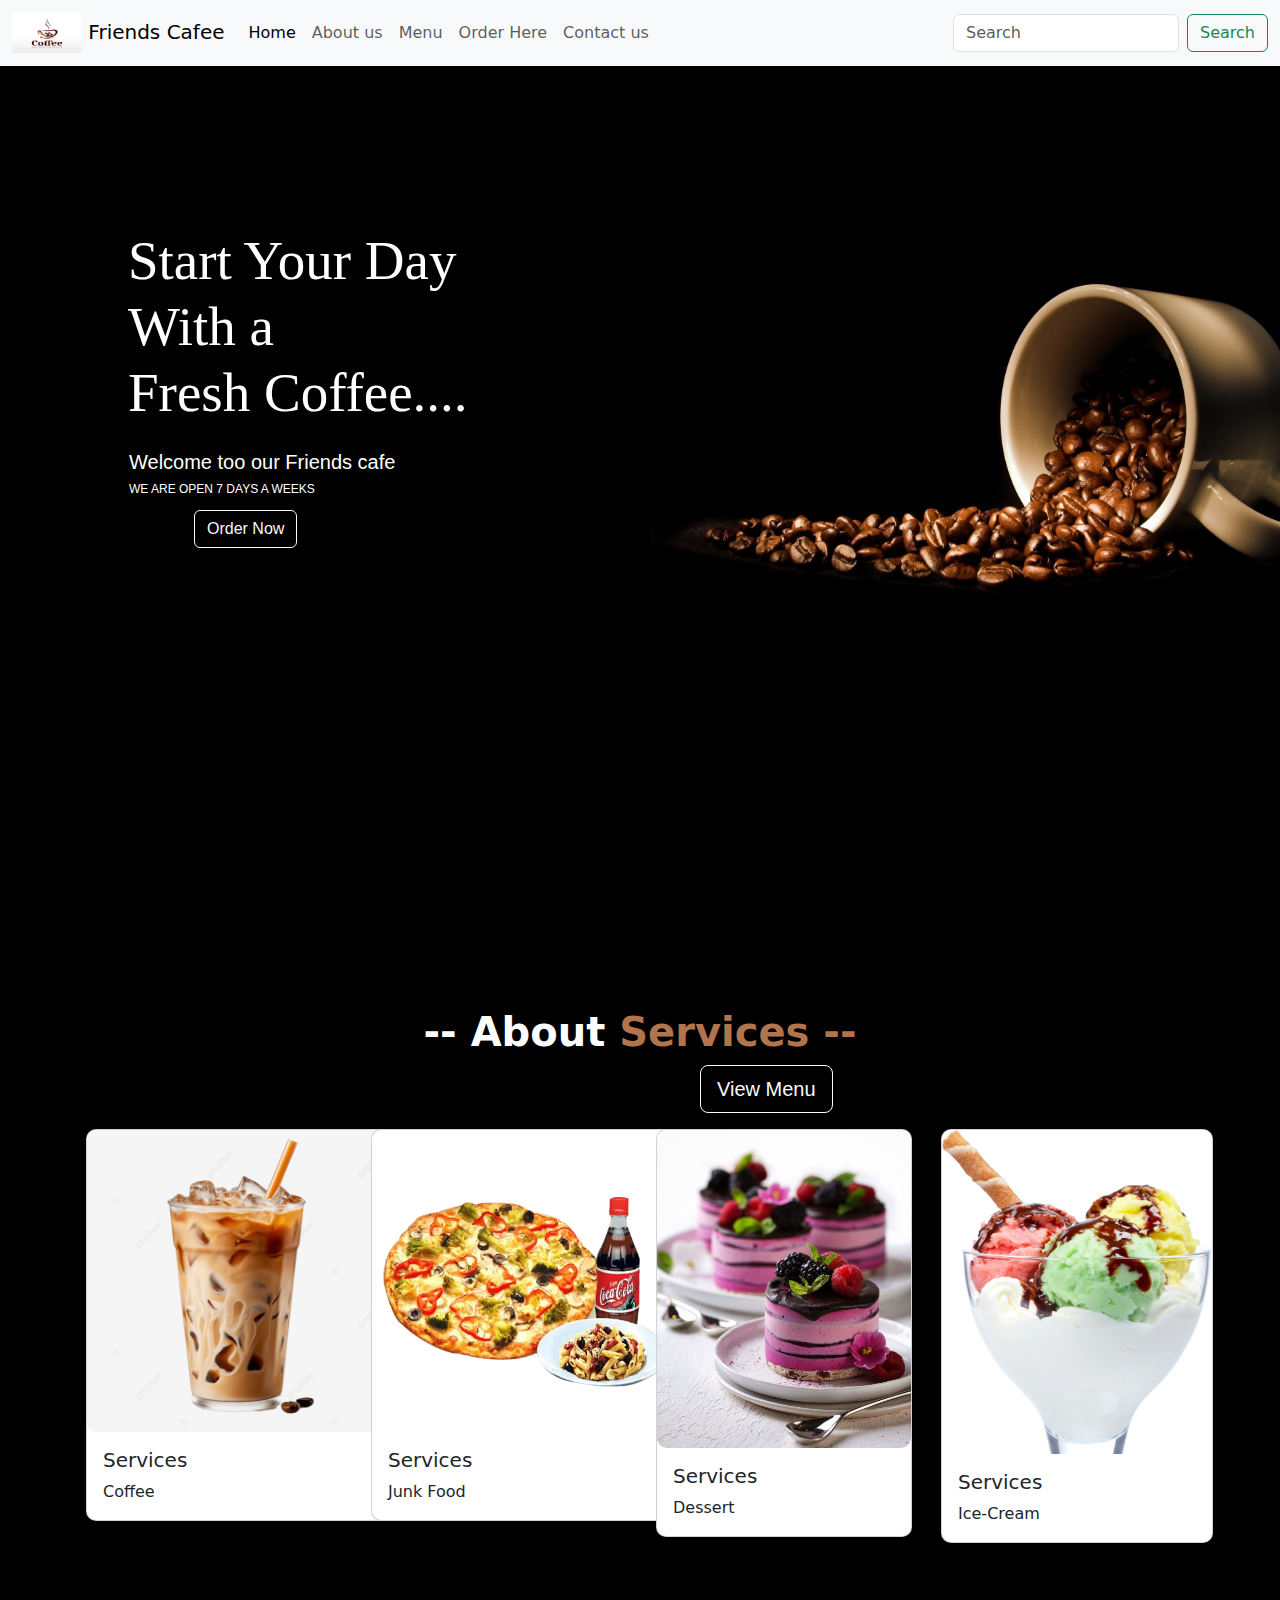
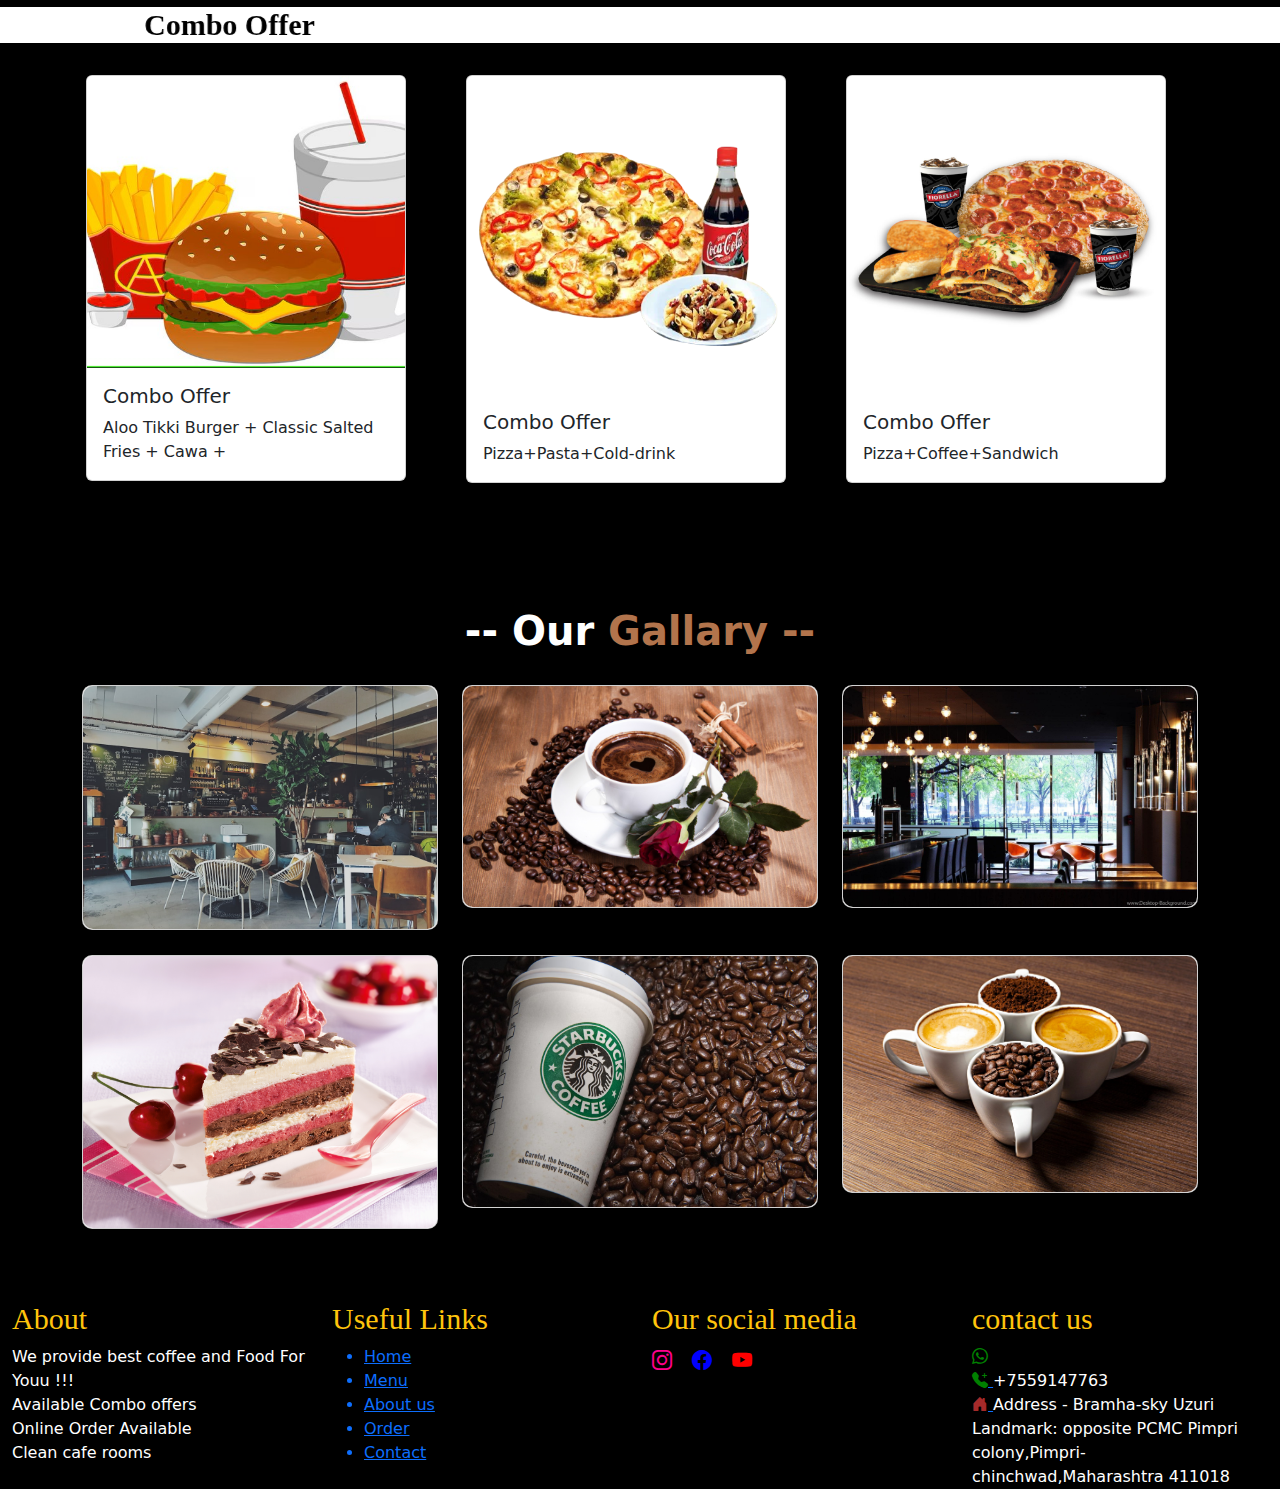
==== commit 468c363d: "changes" ====
--- a/index.html
+++ b/index.html
@@ -46,6 +46,7 @@
     color: black;
     font-family: Cambria;
     font-size: 30px;
+    font-weight: bold;
   }
 
   .Gallary{
@@ -92,14 +93,22 @@
   border-radius: 10px;
   cursor: pointer;
 }
+.Menu{
+  font-size: 30px;
+  text-align: center;
+  margin-left: 700px;
+  font-family: 'Roboto', sans-serif;
+  margin-top: 60px;
+  font-weight: bold;
+}
 </style>
 
 </head>
-<body class="bg-black text-white ">
- <nav class="navbar navbar-expand-lg bg-body-tertiary">
+<body class="bg-black text-white">
+ <nav class="navbar navbar-expand-lg bg-body-tertiary navbar-white bg-primary text-black">
         <div class="container-fluid">
           <a class="navbar-brand" href="#">
-            <img src="/imagee/clogo.jpg" alt="Bootstrap" width="60" height="40">
+            <img src="/imagee/clogo.jpg" alt="Bootstrap" width="70" height="40">
             Friends Cafee</a>
           <button class="navbar-toggler" type="button" data-bs-toggle="collapse" data-bs-target="#navbarSupportedContent" aria-controls="navbarSupportedContent" aria-expanded="false" aria-label="Toggle navigation">
             <span class="navbar-toggler-icon"></span>
@@ -150,6 +159,9 @@
     
       <section id="gallary" > 
         <h1 id="gallary"> -- About <span> Services -- </span></h1>
+        <a class="Menu" href="menu.html">
+          <button type="button" class="btn btn-outline-light btn-lg">View Menu</button></a> 
+        </div>
          <div class="container">
            <div class="row">
              <div class="col-md-3 p-3">
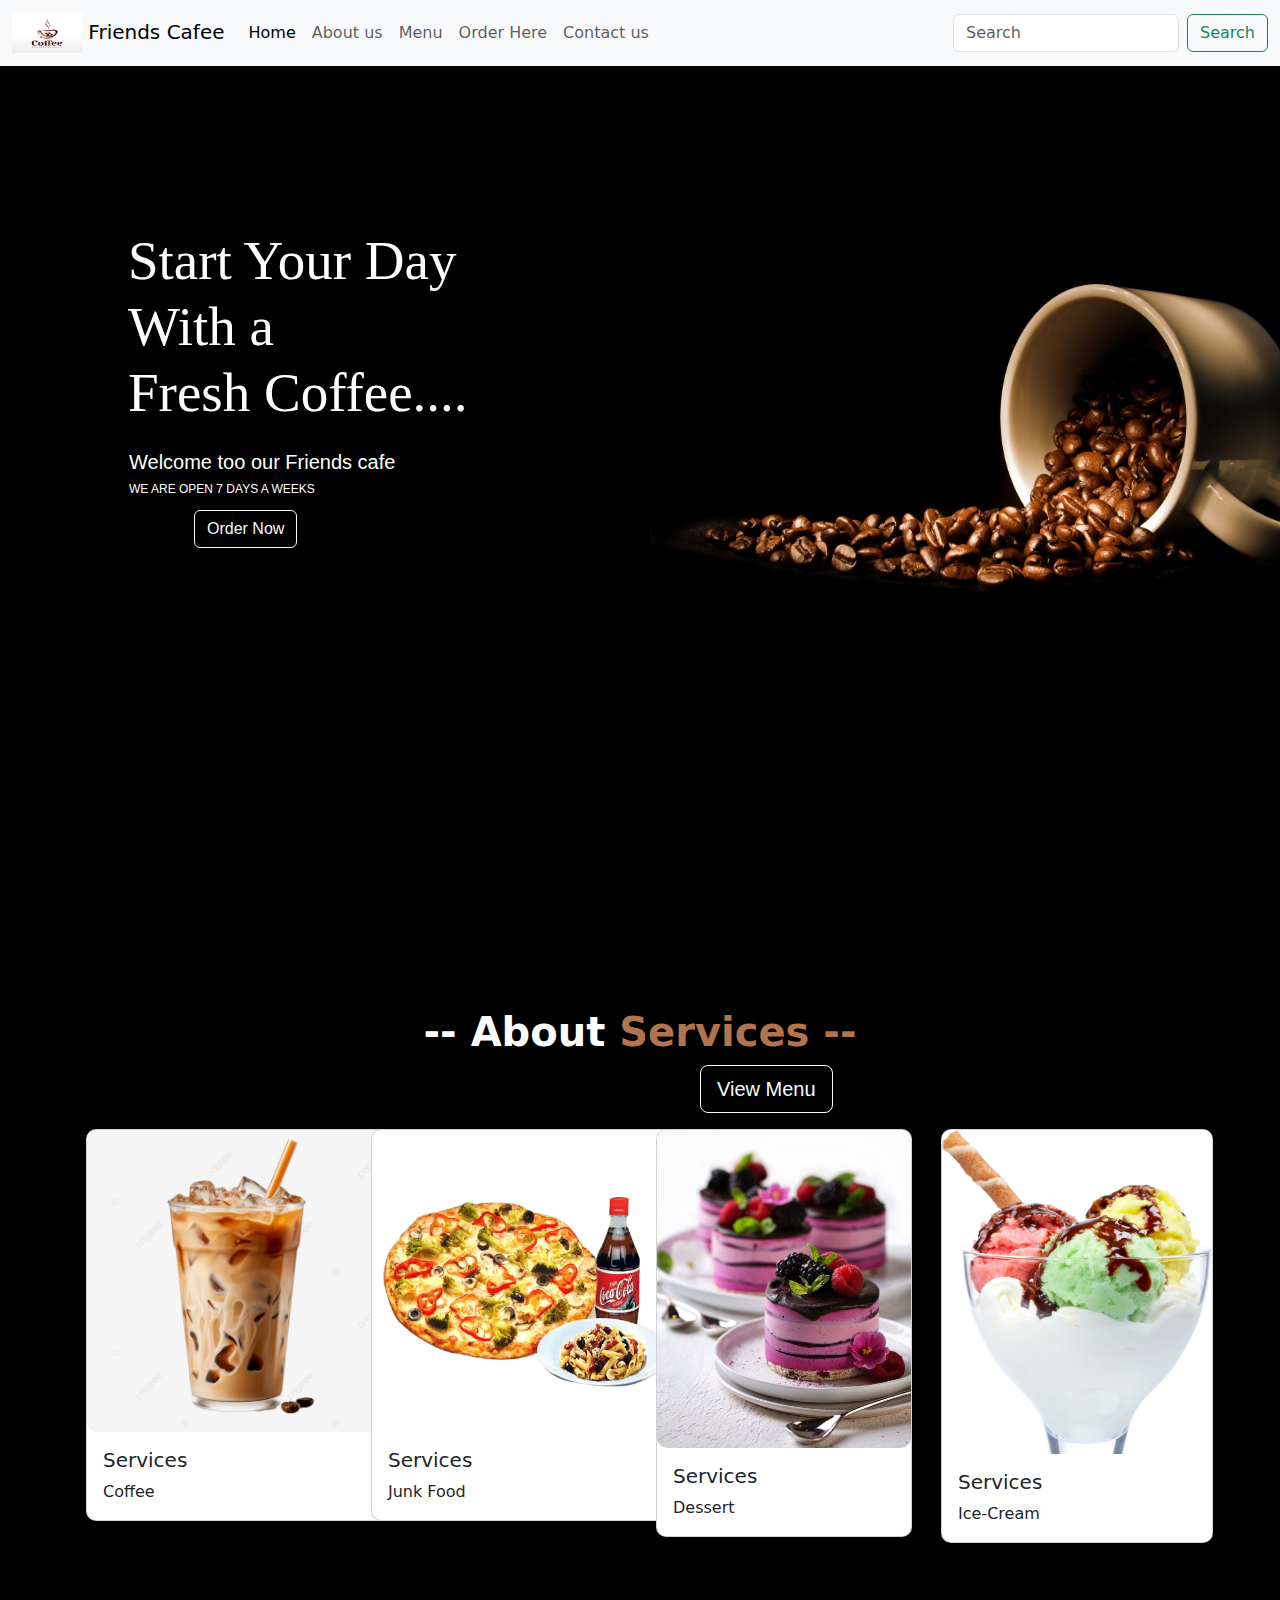
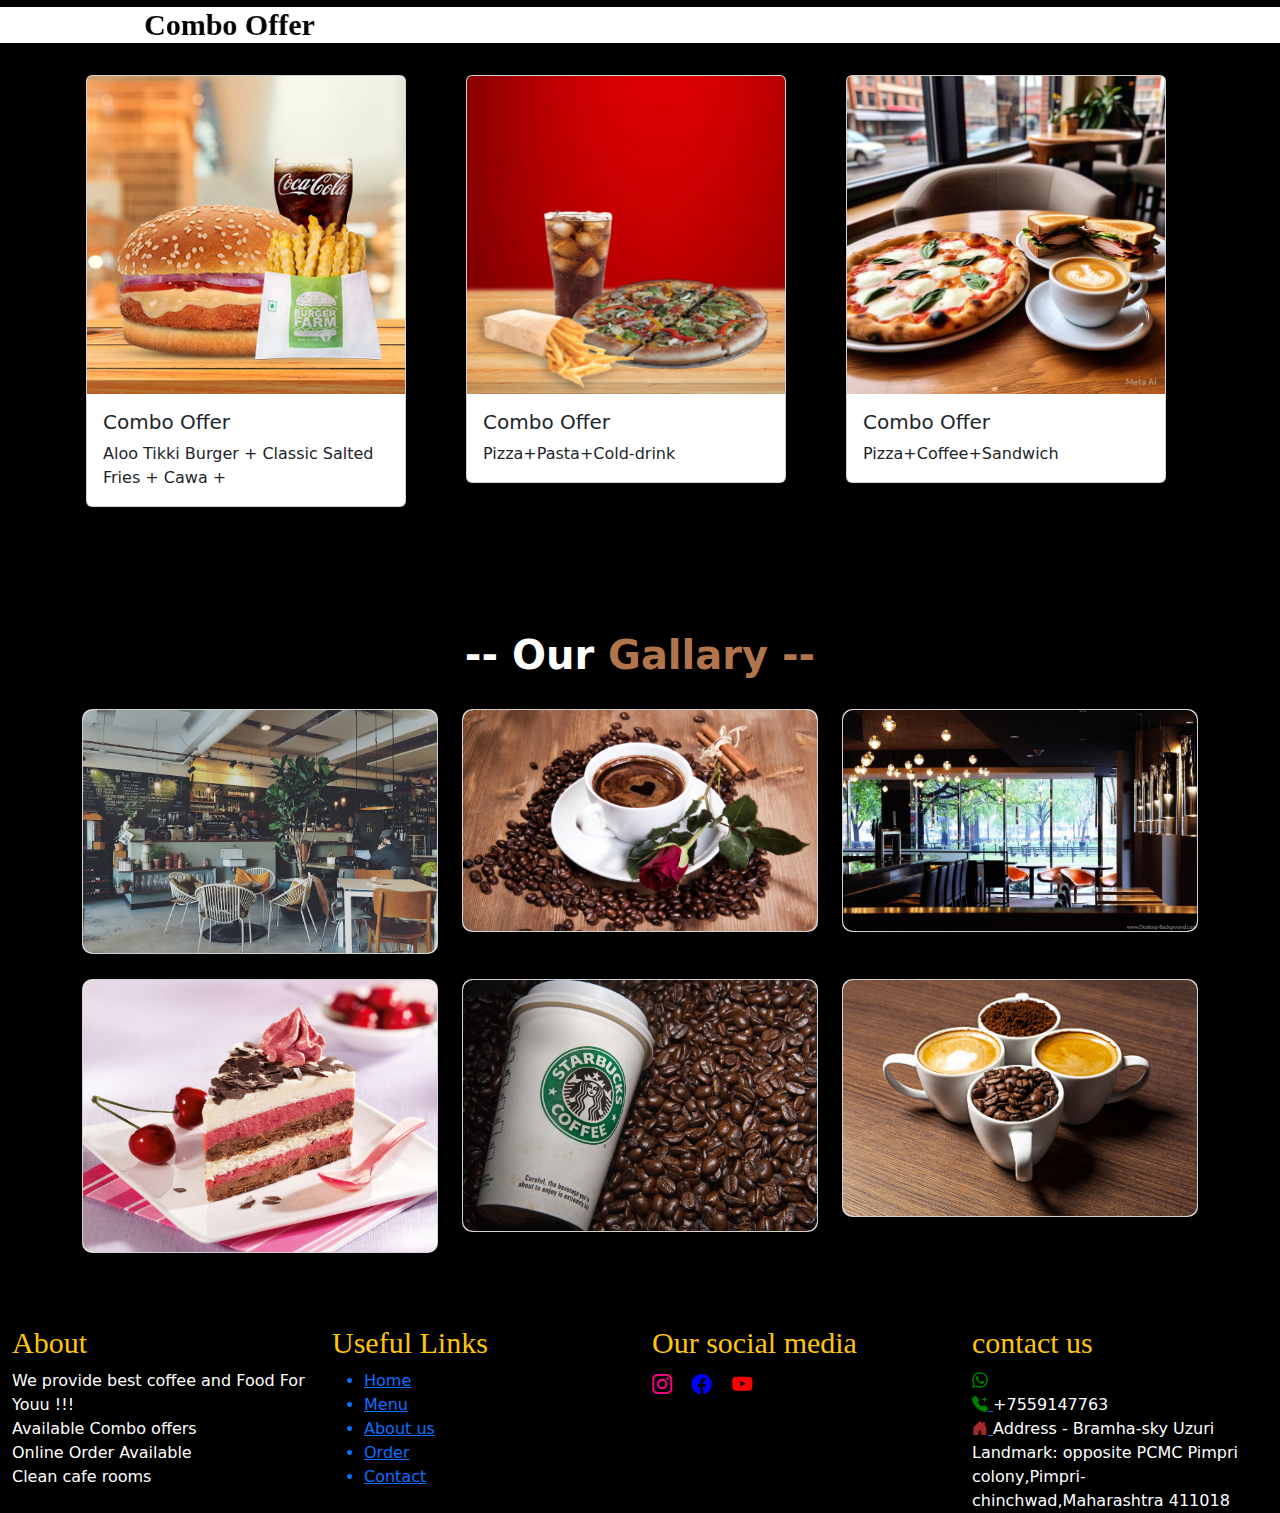
==== commit eed15185: "upadtes" ====
--- a/index.html
+++ b/index.html
@@ -101,6 +101,11 @@
   margin-top: 60px;
   font-weight: bold;
 }
+.card:hover {
+    transform: scale(1.05);
+    transition: 0.4s;
+    box-shadow: 0px 10px 20px rgba(0,0,0,0.2);
+}
 </style>
 
 </head>
@@ -209,7 +214,7 @@
            <div class="row">
              <div class="col-md-4 p-3">
                <div class="card" style="width: 20rem;">
-                 <img src="/imagee/bg1.jpg" class="card-img-top" alt="...">
+                 <img src="/imagee/offer1.jpeg" class="card-img-top" alt="...">
                  <div class="card-body">
                    <h5 class="card-title">Combo Offer</h5>
                    <p class="card-text">Aloo Tikki Burger + Classic Salted Fries + Cawa +</p>
@@ -218,7 +223,7 @@
              </div>
              <div class="col-md-4 p-3">
                <div class="card" style="width: 20rem;">
-                 <img src="/imagee/p combo.webp" class="card-img-top" alt="...">
+                 <img src="/imagee/offer2.png" class="card-img-top" alt="...">
                  <div class="card-body">
                    <h5 class="card-title">Combo Offer</h5>
                    <p class="card-text">Pizza+Pasta+Cold-drink</p>
@@ -227,7 +232,7 @@
              </div>
              <div class="col-md-4 p-3">
                <div class="card" style="width: 20rem;">
-                 <img src="/imagee/cc.jpg" class="card-img-top" alt="...">
+                 <img src="/imagee/offer3.jpg" class="card-img-top" alt="...">
                  <div class="card-body">
                    <h5 class="card-title">Combo Offer</h5>
                    <p class="card-text">Pizza+Coffee+Sandwich</p>
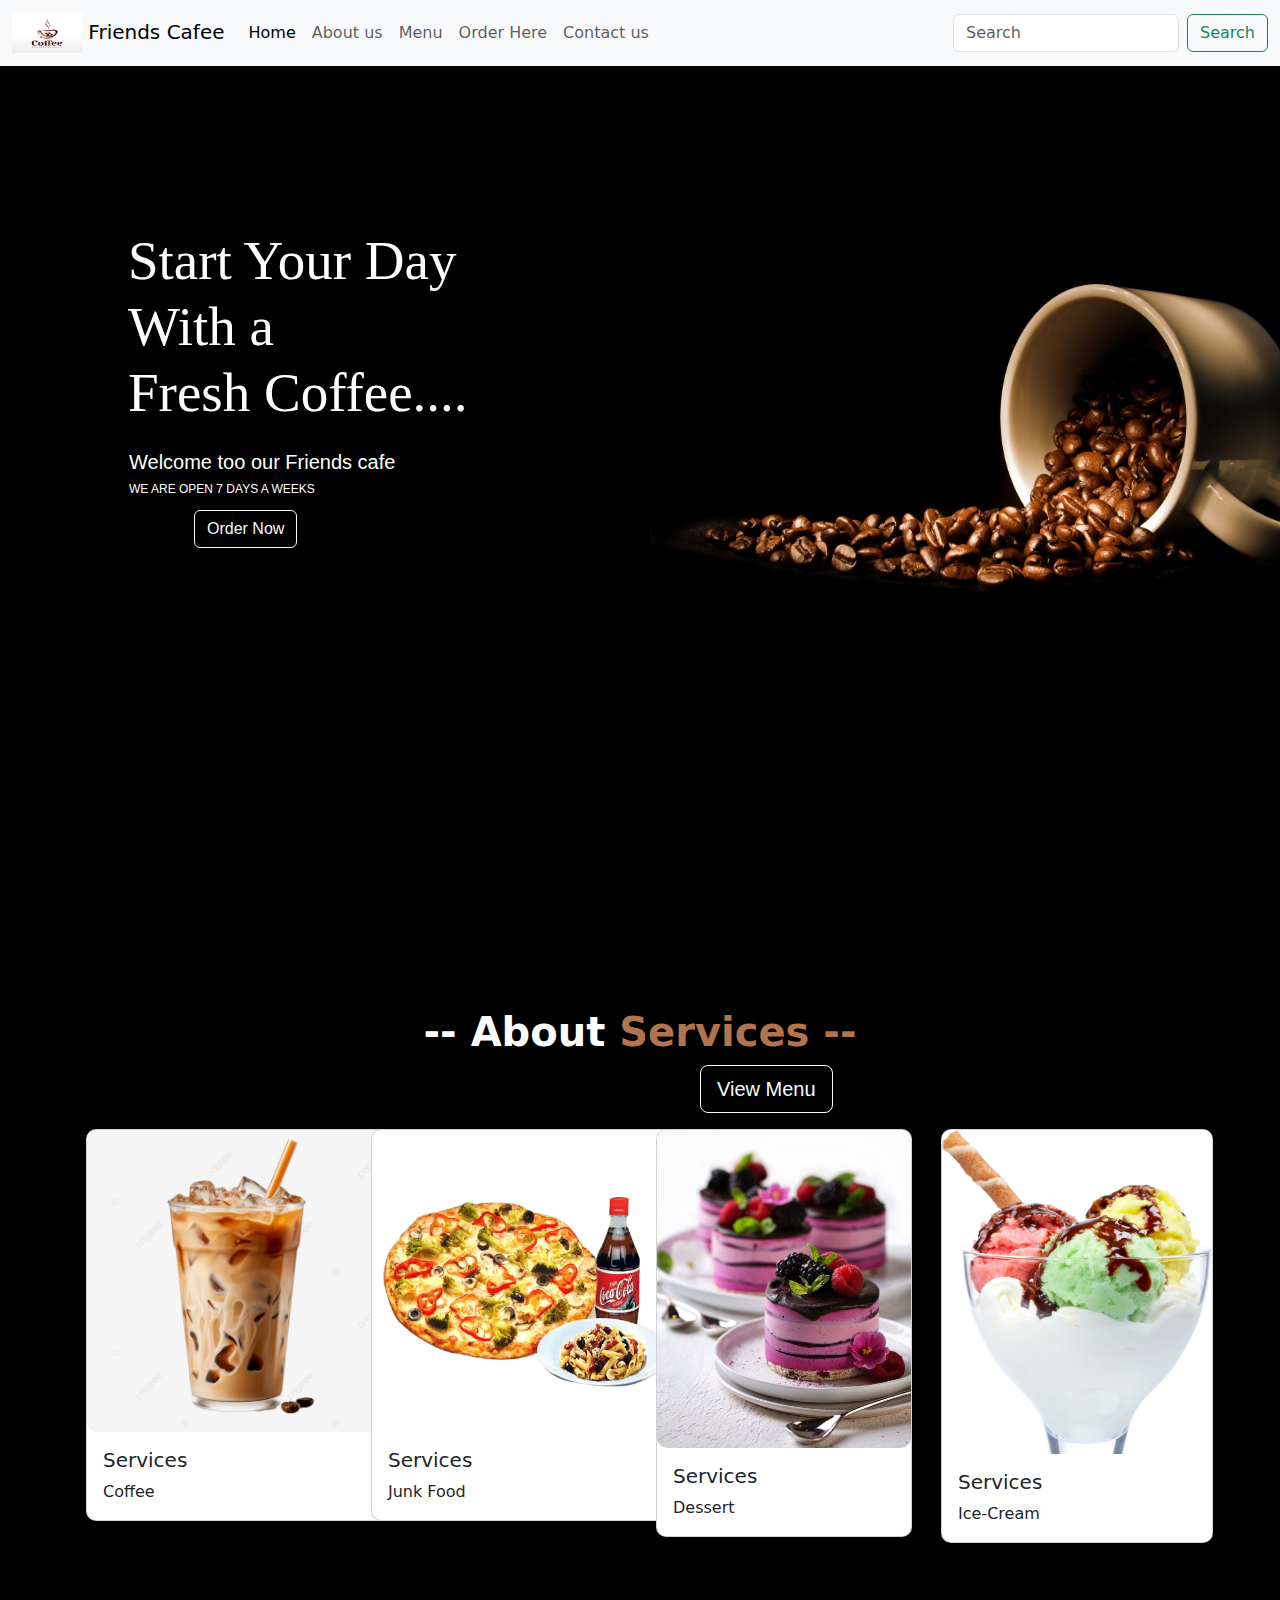
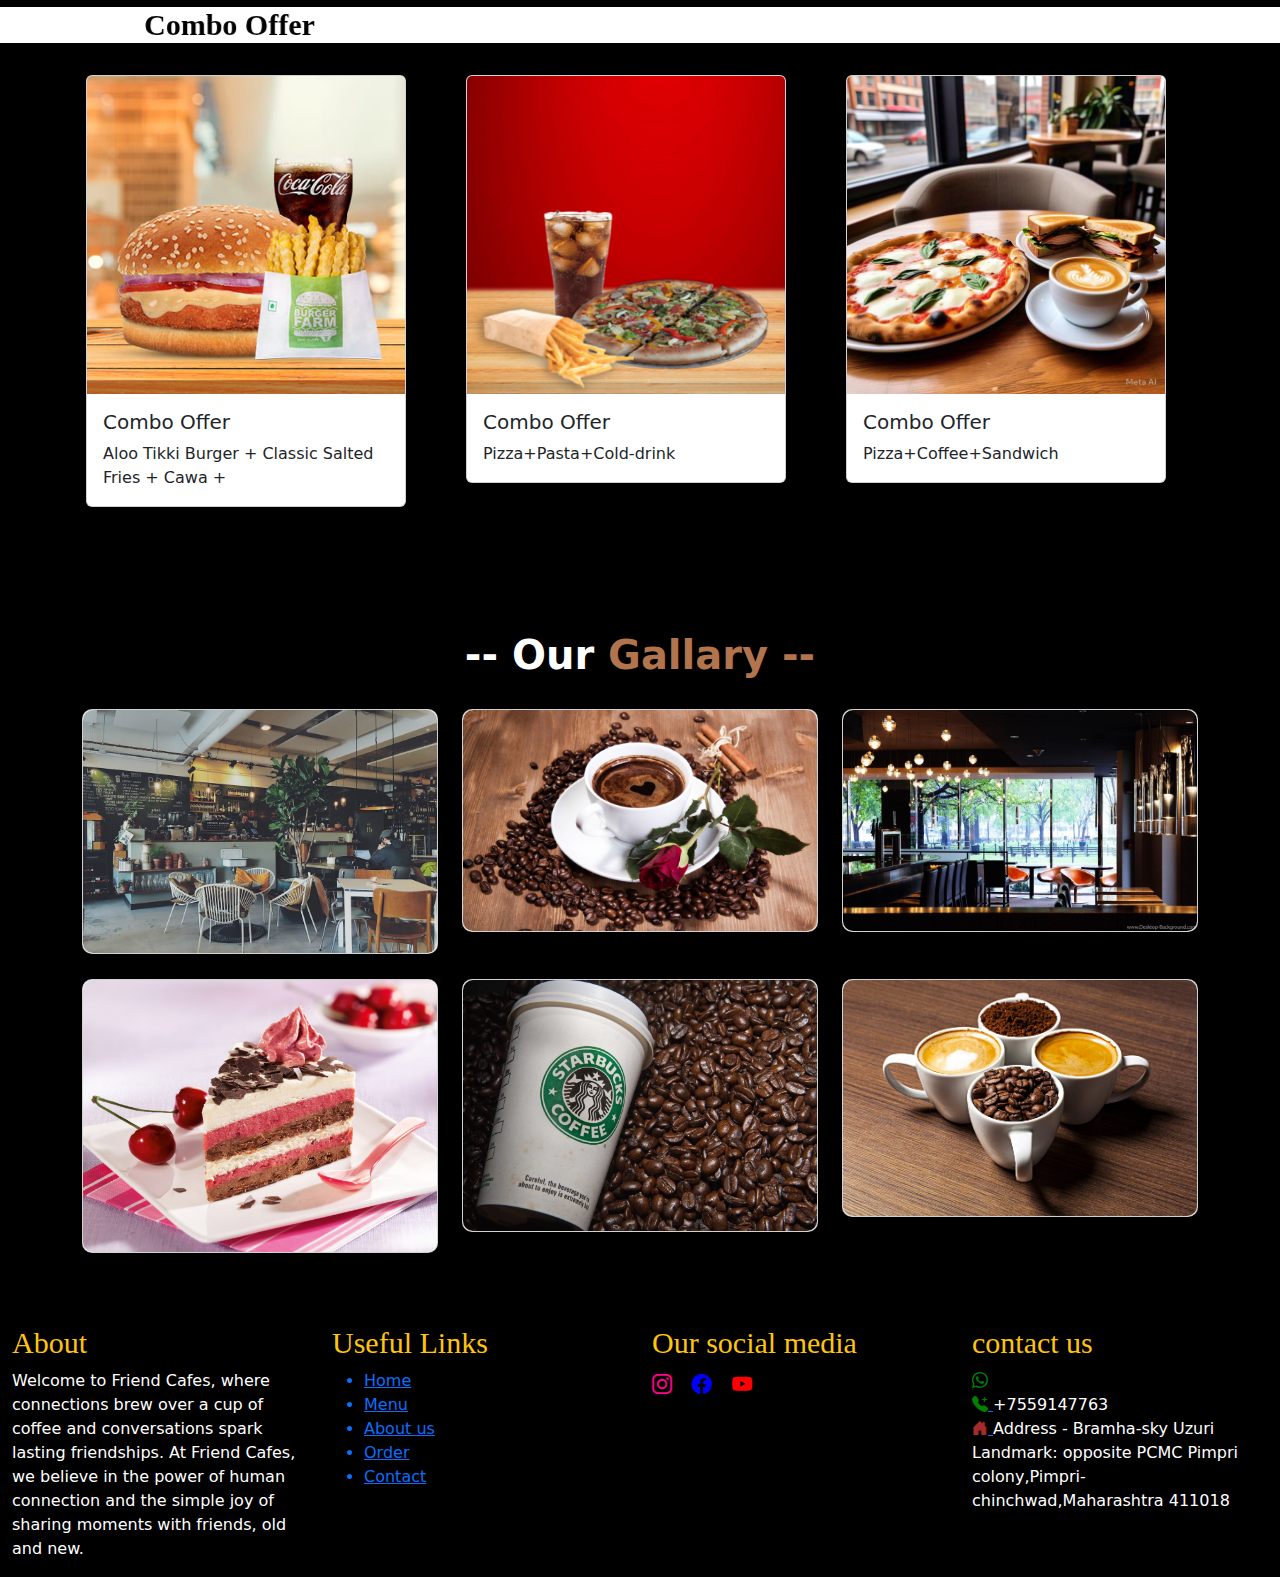
==== commit ccec56a1: "updates" ====
--- a/index.html
+++ b/index.html
@@ -113,7 +113,7 @@
  <nav class="navbar navbar-expand-lg bg-body-tertiary navbar-white bg-primary text-black">
         <div class="container-fluid">
           <a class="navbar-brand" href="#">
-            <img src="/imagee/clogo.jpg" alt="Bootstrap" width="70" height="40">
+            <img src="imagee/clogo.jpg" alt="Bootstrap" width="70" height="40">
             Friends Cafee</a>
           <button class="navbar-toggler" type="button" data-bs-toggle="collapse" data-bs-target="#navbarSupportedContent" aria-controls="navbarSupportedContent" aria-expanded="false" aria-label="Toggle navigation">
             <span class="navbar-toggler-icon"></span>
@@ -156,7 +156,7 @@
               <button type="button" class="btn btn-outline-light"> Order Now</button></a> 
             </div>
             <div class="col-md-6 p-4">
-              <img src="/imagee/c1.jpg" height="500" width="700"> 
+              <img src="imagee/c1.jpg" height="500" width="700"> 
             </div>
           </div>
         </div>
@@ -171,7 +171,7 @@
            <div class="row">
              <div class="col-md-3 p-3">
                <div class="card" style="width: 19rem;">
-                 <img src="/imagee/cold.png" class="card-img-top" alt="...">
+                 <img src="imagee/cold.png" class="card-img-top" alt="...">
                  <div class="card-body">
                    <h5 class="card-title">Services</h5>
                    <p class="card-text">Coffee</p>
@@ -180,7 +180,7 @@
              </div>
              <div class="col-md-3 p-3 bg-black">
                <div class="card" style="width: 19rem;">
-                 <img src="/imagee/p combo.webp" class="card-img-top" alt="...">
+                 <img src="imagee/p combo.webp" class="card-img-top" alt="...">
                  <div class="card-body">
                    <h5 class="card-title">Services</h5>
                    <p class="card-text">Junk Food</p>
@@ -189,7 +189,7 @@
              </div>
              <div class="col-md-3 p-3">
                <div class="card" style="width: 16rem;">
-                 <img src="/imagee/dessert.jpg" class="card-img-top" alt="...">
+                 <img src="imagee/dessert.jpg" class="card-img-top" alt="...">
                  <div class="card-body">
                    <h5 class="card-title">Services</h5>
                    <p class="card-text">Dessert</p>
@@ -198,7 +198,7 @@
              </div>
              <div class="col-md-3 p-3">
               <div class="card" style="width: 17rem;">
-                <img src="/imagee/Ice-Cream-on-Glass 2.jpg" class="card-img-top" alt="...">
+                <img src="imagee/Ice-Cream-on-Glass 2.jpg" class="card-img-top" alt="...">
                 <div class="card-body">
                   <h5 class="card-title">Services</h5>
                   <p class="card-text">Ice-Cream</p>
@@ -214,7 +214,7 @@
            <div class="row">
              <div class="col-md-4 p-3">
                <div class="card" style="width: 20rem;">
-                 <img src="/imagee/offer1.jpeg" class="card-img-top" alt="...">
+                 <img src="imagee/offer1.jpeg" class="card-img-top" alt="...">
                  <div class="card-body">
                    <h5 class="card-title">Combo Offer</h5>
                    <p class="card-text">Aloo Tikki Burger + Classic Salted Fries + Cawa +</p>
@@ -223,7 +223,7 @@
              </div>
              <div class="col-md-4 p-3">
                <div class="card" style="width: 20rem;">
-                 <img src="/imagee/offer2.png" class="card-img-top" alt="...">
+                 <img src="imagee/offer2.png" class="card-img-top" alt="...">
                  <div class="card-body">
                    <h5 class="card-title">Combo Offer</h5>
                    <p class="card-text">Pizza+Pasta+Cold-drink</p>
@@ -232,7 +232,7 @@
              </div>
              <div class="col-md-4 p-3">
                <div class="card" style="width: 20rem;">
-                 <img src="/imagee/offer3.jpg" class="card-img-top" alt="...">
+                 <img src="imagee/offer3.jpg" class="card-img-top" alt="...">
                  <div class="card-body">
                    <h5 class="card-title">Combo Offer</h5>
                    <p class="card-text">Pizza+Coffee+Sandwich</p>
@@ -248,34 +248,34 @@
         <div class="row" style="margin-top: 30px;">
           <div class="col-md-4 py-3 py-md-0">
             <div class="card">
-              <img src="/imagee/g2.jpg" alt="">
-            </div>
-          </div>
-          <div class="col-md-4 py-3 py-md-0">
-            <div class="card">
-              <img src="/imagee/g1.jpg" alt="">
-            </div>
-          </div>
-          <div class="col-md-4 py-3 py-md-0">
-            <div class="card">
-              <img src="/imagee/g3.jpg" alt="">
+              <img src="imagee/g2.jpg" alt="">
+            </div>
+          </div>
+          <div class="col-md-4 py-3 py-md-0">
+            <div class="card">
+              <img src="imagee/g1.jpg" alt="">
+            </div>
+          </div>
+          <div class="col-md-4 py-3 py-md-0">
+            <div class="card">
+              <img src="imagee/g3.jpg" alt="">
             </div>
           </div>
         </div>
         <div class="row" style="margin-top: 25px;">
           <div class="col-md-4 py-2 py-md-0">
             <div class="card">
-              <img src="/imagee/order2.jpg" alt="">
-            </div>
-          </div>
-          <div class="col-md-4 py-3 py-md-0">
-            <div class="card">
-              <img src="/imagee/g4.avif" alt="">
-            </div>
-          </div>
-          <div class="col-md-4 py-3 py-md-0">
-            <div class="card">
-              <img src="/imagee/g5.jpg" alt="">
+              <img src="imagee/order2.jpg" alt="">
+            </div>
+          </div>
+          <div class="col-md-4 py-3 py-md-0">
+            <div class="card">
+              <img src="imagee/g4.avif" alt="">
+            </div>
+          </div>
+          <div class="col-md-4 py-3 py-md-0">
+            <div class="card">
+              <img src="imagee/g5.jpg" alt="">
             </div>
           </div>
         </div>
@@ -285,7 +285,7 @@
           <div class="row">
             <div class="col-md-3">
       <h3> About</h3>
-      <p>We provide best coffee and Food For Youu !!! <br> Available Combo offers  <br> Online Order Available <br> Clean cafe rooms</p>
+      <p>Welcome to Friend Cafes, where connections brew over a cup of coffee and conversations spark lasting friendships. At Friend Cafes, we believe in the power of human connection and the simple joy of sharing moments with friends, old and new.</p>
             </div>
             <div class="col-md-3">
               
